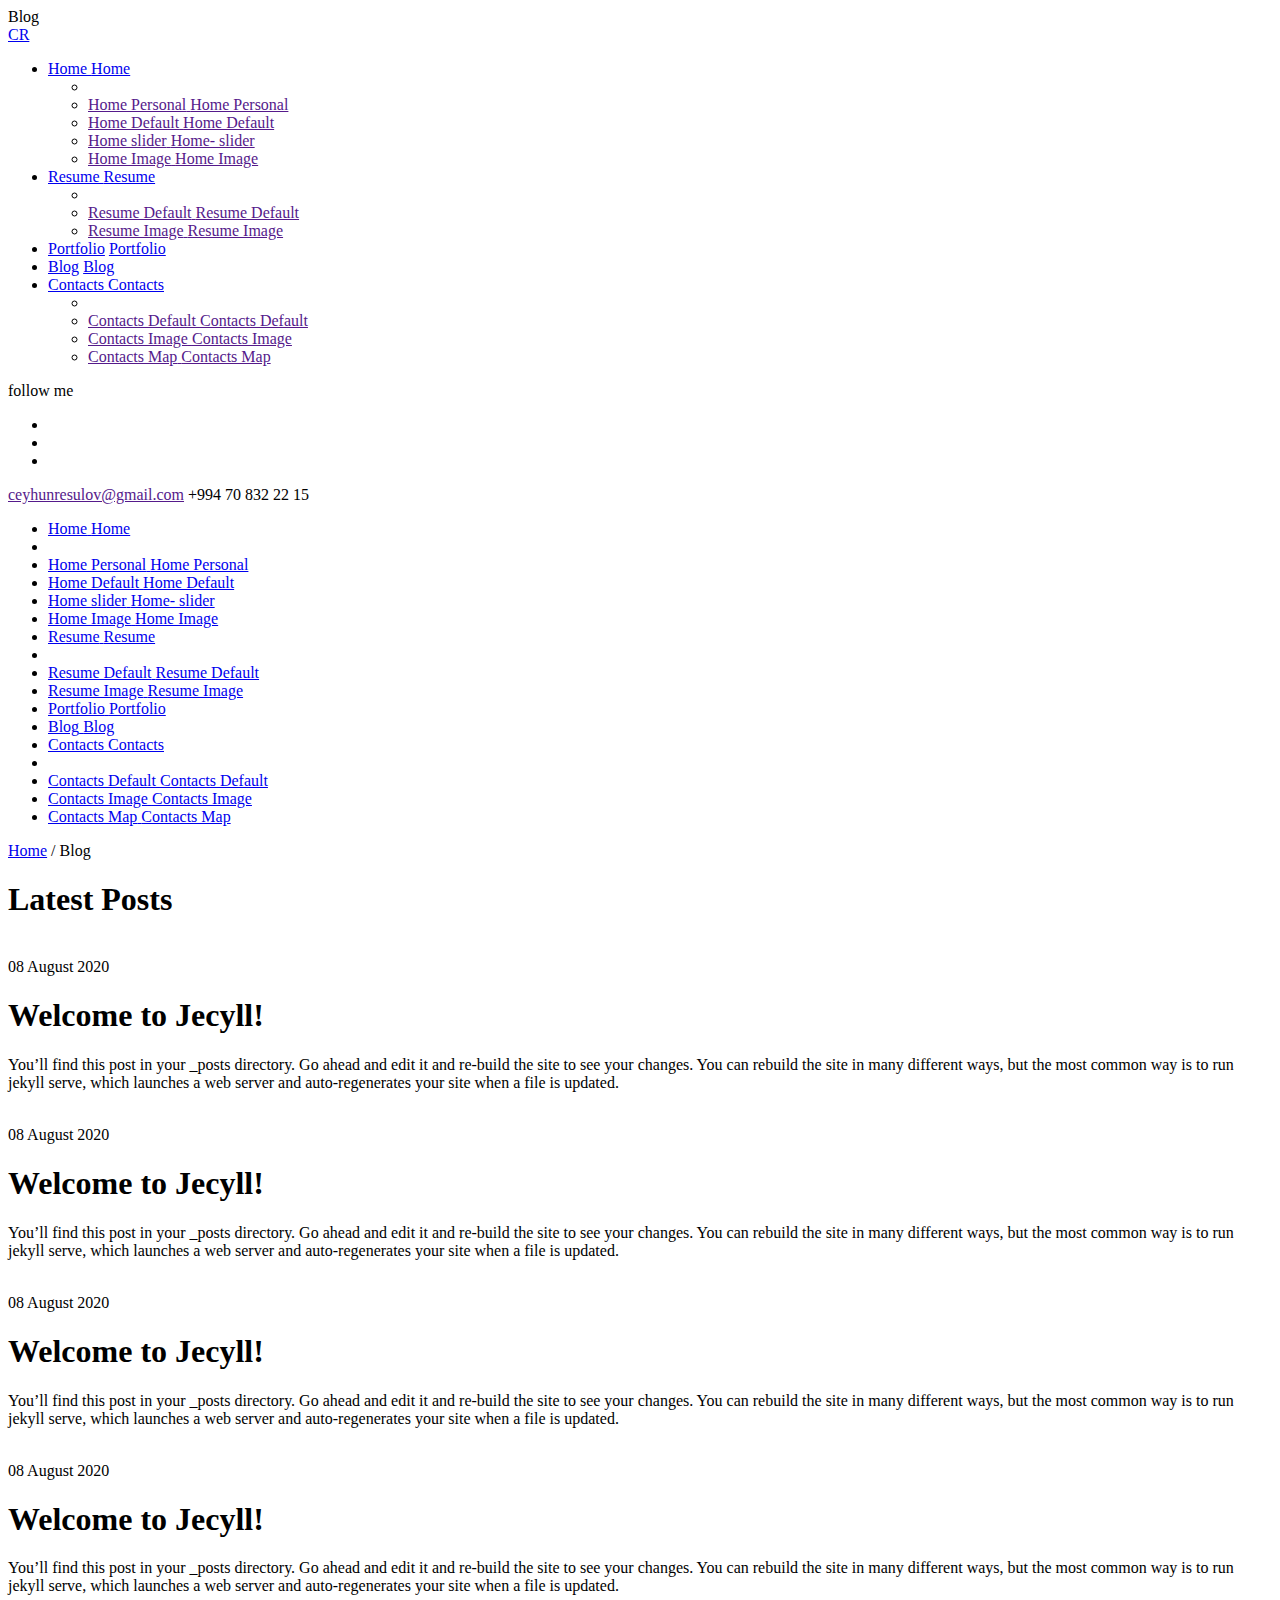
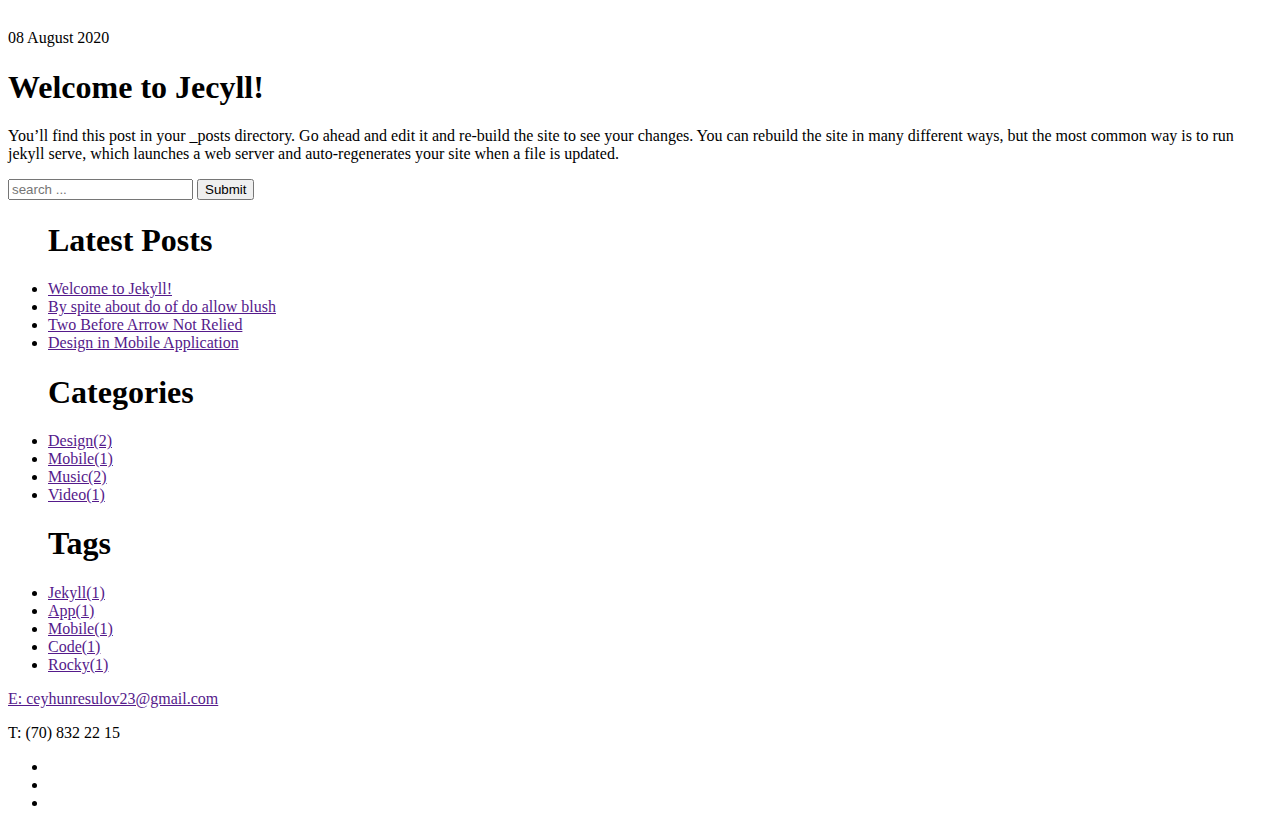
==== blog.html @ c8da1a3b "portfolio" ====
<!DOCTYPE html>
<html lang="en">
  <head>
    <meta charset="UTF-8" />
    <meta http-equiv="X-UA-Compatible" content="IE=edge" />
    <meta name="viewport" content="width=device-width, initial-scale=1.0" />
    <title>blog page</title>
    <link rel="stylesheet" href="css/main.css" />
    <link
      rel="stylesheet"
      href="https://cdnjs.cloudflare.com/ajax/libs/font-awesome/6.1.1/css/all.min.css"
      integrity="sha512-KfkfwYDsLkIlwQp6LFnl8zNdLGxu9YAA1QvwINks4PhcElQSvqcyVLLD9aMhXd13uQjoXtEKNosOWaZqXgel0g=="
      crossorigin="anonymous"
      referrerpolicy="no-referrer"
    />
  </head>
  <body>
    <section class="home">
      <span class="home__cursor"></span>
      <div class="home__container portfolio__container">
        <span class="portfolio__container--name">Blog</span>
        <div class="home__head portfolio__head">
          <a href="home.html" class="home__reset">CR</a>
          <a class="home__bar" onclick="openNavbar()">
            <span class="home__bar--design"></span>
          </a>
          <a class="home__bar--close" onclick="closeNavbar()">
            <i class="fas fa-times"></i>
          </a>
          <ul class="home__menu">
            <li class="home__item">
              <a href="home.html" class="home__item--link"
                >Home <i class="fas fa-angle-down"></i
              ></a>
              <a href="home.html" class="home__item--link home__item--hover"
                >Home <i class="fas fa-angle-down"></i
              ></a>
              <ul class="home__dropdown">
                <li class="home__dropdown--sign"></li>
                <li class="home__dropdown--item border-none">
                  <a href="" class="home__dropdown--link">
                    <span class="home__dropdown--up">Home Personal</span>
                    <span class="home__dropdown--down">Home Personal</span>
                  </a>
                </li>
                <li class="home__dropdown--item">
                  <a href="" class="home__dropdown--link">
                    <span class="home__dropdown--up">Home Default</span>
                    <span class="home__dropdown--down">Home Default</span>
                  </a>
                </li>
                <li class="home__dropdown--item">
                  <a href="" class="home__dropdown--link">
                    <span class="home__dropdown--up">Home slider</span>
                    <span class="home__dropdown--down">Home- slider</span>
                  </a>
                </li>
                <li class="home__dropdown--item">
                  <a href="" class="home__dropdown--link">
                    <span class="home__dropdown--up">Home Image</span>
                    <span class="home__dropdown--down">Home Image</span>
                  </a>
                </li>
              </ul>
            </li>
            <li class="home__item">
              <a href="resume.html" class="home__item--link"
                >Resume <i class="fas fa-angle-down"></i
              ></a>
              <a href="resume.html" class="home__item--link home__item--hover"
                >Resume <i class="fas fa-angle-down"></i
              ></a>
              <ul class="home__dropdown">
                <li class="home__dropdown--sign"></li>
                <li class="home__dropdown--item border-none">
                  <a href="" class="home__dropdown--link">
                    <span class="home__dropdown--up">Resume Default</span>
                    <span class="home__dropdown--down">Resume Default</span>
                  </a>
                </li>
                <li class="home__dropdown--item">
                  <a href="" class="home__dropdown--link">
                    <span class="home__dropdown--up">Resume Image</span>
                    <span class="home__dropdown--down">Resume Image</span>
                  </a>
                </li>
              </ul>
            </li>
            <li class="home__item">
              <a href="portfolio.html" class="home__item--link">Portfolio</a>
              <a
                href="portfolio.html"
                class="home__item--link home__item--hover"
                >Portfolio</a
              >
            </li>
            <li class="home__item">
              <a href="blog.html" class="home__item--link home__item--active"
                >Blog</a
              >
              <a
                href="blog.html"
                class="home__item--link home__item--hover home__item--active"
                >Blog</a
              >
            </li>
            <li class="home__item">
              <a href="contact.html" class="home__item--link"
                >Contacts <i class="fas fa-angle-down"></i
              ></a>
              <a href="contact.html" class="home__item--link home__item--hover"
                >Contacts <i class="fas fa-angle-down"></i
              ></a>
              <ul class="home__dropdown--contacts">
                <li class="home__dropdown--sign home__sign--contacts"></li>
                <li class="home__dropdown--item border-none">
                  <a href="" class="home__dropdown--link">
                    <span class="home__dropdown--up">Contacts Default</span>
                    <span class="home__dropdown--down">Contacts Default</span>
                  </a>
                </li>
                <li class="home__dropdown--item">
                  <a href="" class="home__dropdown--link">
                    <span class="home__dropdown--up">Contacts Image</span>
                    <span class="home__dropdown--down">Contacts Image</span>
                  </a>
                </li>
                <li class="home__dropdown--item">
                  <a href="" class="home__dropdown--link">
                    <span class="home__dropdown--up">Contacts Map</span>
                    <span class="home__dropdown--down">Contacts Map</span>
                  </a>
                </li>
              </ul>
            </li>
          </ul>
        </div>
        <div class="home__sosial portfolio__sosial">
          <span class="home__sosial--follow">follow me</span>
          <span class="home__sosial--line"></span>
          <ul class="home__sosial--icons">
            <li class="home__sosial--icon">
              <a href="" class="home__sosial--link"
                ><i class="fab fa-linkedin"></i
              ></a>
            </li>
            <li class="home__sosial--icon">
              <a href="" class="home__sosial--link"
                ><i class="fab fa-facebook"></i
              ></a>
            </li>
            <li class="home__sosial--icon">
              <a href="" class="home__sosial--link"
                ><i class="fab fa-instagram"></i
              ></a>
            </li>
          </ul>
        </div>
        <div class="home__footer resume__footer">
          <div class="home__contact">
            <a href="" class="home__contact--email">ceyhunresulov@gmail.com</a>
            <span class="home__contact--number">+994 70 832 22 15</span>
          </div>
        </div>
        <!-- home navbar -->
        <ul class="home__dropdown home__navpage">
          <li class="home__dropdown--item bcg-none border-none">
            <a href="home.html" class="home__dropdown--link home__item--active">
              <span class="home__dropdown--up size-17"
                >Home<i class="fas fa-angle-down"></i
              ></span>
              <span class="home__dropdown--down size-17"
                >Home<i class="fas fa-angle-down"></i
              ></span>
            </a>
          </li>
          <li class="home__dropdown--sign"></li>
          <li class="home__dropdown--item border-none">
            <a href="home.html" class="home__dropdown--link home__item--active">
              <span class="home__dropdown--up">Home Personal</span>
              <span class="home__dropdown--down">Home Personal</span>
            </a>
          </li>
          <li class="home__dropdown--item">
            <a href="home.html" class="home__dropdown--link">
              <span class="home__dropdown--up">Home Default</span>
              <span class="home__dropdown--down">Home Default</span>
            </a>
          </li>
          <li class="home__dropdown--item">
            <a href="home.html" class="home__dropdown--link">
              <span class="home__dropdown--up">Home slider</span>
              <span class="home__dropdown--down">Home- slider</span>
            </a>
          </li>
          <li class="home__dropdown--item">
            <a href="home.html" class="home__dropdown--link">
              <span class="home__dropdown--up">Home Image</span>
              <span class="home__dropdown--down">Home Image</span>
            </a>
          </li>
          <!-- resume -->
          <li class="home__dropdown--item bcg-none border-none">
            <a href="resume.html" class="home__dropdown--link">
              <span class="home__dropdown--up size-17"
                >Resume<i class="fas fa-angle-down"></i
              ></span>
              <span class="home__dropdown--down size-17"
                >Resume<i class="fas fa-angle-down"></i
              ></span>
            </a>
          </li>
          <li class="home__dropdown--sign"></li>
          <li class="home__dropdown--item border-none">
            <a href="resume.html" class="home__dropdown--link">
              <span class="home__dropdown--up">Resume Default</span>
              <span class="home__dropdown--down">Resume Default</span>
            </a>
          </li>
          <li class="home__dropdown--item">
            <a href="resume.html" class="home__dropdown--link">
              <span class="home__dropdown--up">Resume Image</span>
              <span class="home__dropdown--down">Resume Image</span>
            </a>
          </li>
          <!-- portfolio -->
          <li class="home__dropdown--item bcg-none border-none">
            <a href="portfolio.html" class="home__dropdown--link">
              <span class="home__dropdown--up size-17">Portfolio</span>
              <span class="home__dropdown--down size-17">Portfolio</span>
            </a>
          </li>
          <!-- blog -->
          <li class="home__dropdown--item bcg-none border-none">
            <a href="blog.html" class="home__dropdown--link">
              <span class="home__dropdown--up size-17">Blog</span>
              <span class="home__dropdown--down size-17">Blog</span>
            </a>
          </li>
          <!-- contacts -->
          <li class="home__dropdown--item bcg-none border-none">
            <a href="contact.html" class="home__dropdown--link">
              <span class="home__dropdown--up size-17"
                >Contacts<i class="fas fa-angle-down"></i
              ></span>
              <span class="home__dropdown--down size-17"
                >Contacts<i class="fas fa-angle-down"></i
              ></span>
            </a>
          </li>
          <li class="home__dropdown--sign"></li>
          <li class="home__dropdown--item border-none">
            <a href="contact.html" class="home__dropdown--link">
              <span class="home__dropdown--up">Contacts Default</span>
              <span class="home__dropdown--down">Contacts Default</span>
            </a>
          </li>
          <li class="home__dropdown--item">
            <a href="contact.html" class="home__dropdown--link">
              <span class="home__dropdown--up">Contacts Image</span>
              <span class="home__dropdown--down">Contacts Image</span>
            </a>
          </li>
          <li class="home__dropdown--item">
            <a href="contact.html" class="home__dropdown--link">
              <span class="home__dropdown--up">Contacts Map</span>
              <span class="home__dropdown--down">Contacts Map</span>
            </a>
          </li>
        </ul>

        <!-- blog -->
        <div class="blog all__page">
          <div class="blog__nav">
            <a href="home.html" class="blog__back">Home</a>
            <span class="blog__active">/ Blog</span>
          </div>
          <div class="blog__box col-4 center__box"></div>
          <!-- blog conetent -->
          <div class="col-12 bcg-none blog__parent">
            <div class="blog__parent--left">
              <h1 class="blog__latest--post">Latest Posts</h1>
              <div class="blog__parent--box">
                <div class="blog__parent--img">
                  <img src="img/blog_1.jpg" alt="" class="blog__img" />
                </div>
                <div class="blog__parent--info">
                  <span class="blog__parent--date">08 August 2020</span>
                  <h1 class="blog__parent--title">Welcome to Jecyll!</h1>
                  <p class="blog__parent--desc">
                    You’ll find this post in your _posts directory. Go ahead and
                    edit it and re-build the site to see your changes. You can
                    rebuild the site in many different ways, but the most common
                    way is to run jekyll serve, which launches a web server and
                    auto-regenerates your site when a file is updated.
                  </p>
                </div>
              </div>
              <div class="blog__parent--box">
                <div class="blog__parent--img">
                  <img src="img/blog_2.jpg" alt="" class="blog__img" />
                </div>
                <div class="blog__parent--info">
                  <span class="blog__parent--date">08 August 2020</span>
                  <h1 class="blog__parent--title">Welcome to Jecyll!</h1>
                  <p class="blog__parent--desc">
                    You’ll find this post in your _posts directory. Go ahead and
                    edit it and re-build the site to see your changes. You can
                    rebuild the site in many different ways, but the most common
                    way is to run jekyll serve, which launches a web server and
                    auto-regenerates your site when a file is updated.
                  </p>
                </div>
              </div>
              <div class="blog__parent--box">
                <div class="blog__parent--img">
                  <img src="img/blog_3.jpg" alt="" class="blog__img" />
                </div>
                <div class="blog__parent--info">
                  <span class="blog__parent--date">08 August 2020</span>
                  <h1 class="blog__parent--title">Welcome to Jecyll!</h1>
                  <p class="blog__parent--desc">
                    You’ll find this post in your _posts directory. Go ahead and
                    edit it and re-build the site to see your changes. You can
                    rebuild the site in many different ways, but the most common
                    way is to run jekyll serve, which launches a web server and
                    auto-regenerates your site when a file is updated.
                  </p>
                </div>
              </div>
              <div class="blog__parent--box">
                <div class="blog__parent--img">
                  <img src="img/blog_4.jpg" alt="" class="blog__img" />
                </div>
                <div class="blog__parent--info">
                  <span class="blog__parent--date">08 August 2020</span>
                  <h1 class="blog__parent--title">Welcome to Jecyll!</h1>
                  <p class="blog__parent--desc">
                    You’ll find this post in your _posts directory. Go ahead and
                    edit it and re-build the site to see your changes. You can
                    rebuild the site in many different ways, but the most common
                    way is to run jekyll serve, which launches a web server and
                    auto-regenerates your site when a file is updated.
                  </p>
                </div>
              </div>
              <div class="blog__parent--box">
                <div class="blog__parent--img">
                  <img src="img/blog_5.jpg" alt="" class="blog__img" />
                </div>
                <div class="blog__parent--info">
                  <span class="blog__parent--date">08 August 2020</span>
                  <h1 class="blog__parent--title">Welcome to Jecyll!</h1>
                  <p class="blog__parent--desc">
                    You’ll find this post in your _posts directory. Go ahead and
                    edit it and re-build the site to see your changes. You can
                    rebuild the site in many different ways, but the most common
                    way is to run jekyll serve, which launches a web server and
                    auto-regenerates your site when a file is updated.
                  </p>
                </div>
              </div>
            </div>
            <div class="blog__parent--right">
              <div class="blog__search">
                <form class="blog__search--form">
                  <input
                    type="search"
                    placeholder="search ..."
                    class="blog__search--input"
                  />
                  <a href="" class="blog__search--sign"
                    ><i class="fas fa-search"
                      ><input type="submit" class="blog__search--submit" /></i
                  ></a>
                </form>
                <ul class="blog__search--item">
                  <h1 class="blog__search--title">Latest Posts</h1>
                  <span class="blog__search--liner"></span>
                  <li class="blog__search--icon">
                    <a href="" class="blog__search--link">Welcome to Jekyll!</a>
                  </li>
                  <li class="blog__search--icon">
                    <a href="" class="blog__search--link"
                      >By spite about do of do allow blush</a
                    >
                  </li>
                  <li class="blog__search--icon">
                    <a href="" class="blog__search--link"
                      >Two Before Arrow Not Relied</a
                    >
                  </li>
                  <li class="blog__search--icon">
                    <a href="" class="blog__search--link"
                      >Design in Mobile Application</a
                    >
                  </li>
                </ul>
                <ul class="blog__search--item">
                  <h1 class="blog__search--title">Categories</h1>
                  <span class="blog__search--liner"></span>
                  <li class="blog__search--icon">
                    <a href="" class="blog__search--link">Design(2)</a>
                  </li>
                  <li class="blog__search--icon">
                    <a href="" class="blog__search--link">Mobile(1)</a>
                  </li>
                  <li class="blog__search--icon">
                    <a href="" class="blog__search--link">Music(2)</a>
                  </li>
                  <li class="blog__search--icon">
                    <a href="" class="blog__search--link">Video(1)</a>
                  </li>
                </ul>
                <ul class="blog__search--item">
                  <h1 class="blog__search--title">Tags</h1>
                  <span class="blog__search--liner"></span>
                  <li class="blog__search--icon">
                    <a href="" class="blog__search--link">Jekyll(1)</a>
                  </li>
                  <li class="blog__search--icon">
                    <a href="" class="blog__search--link">App(1)</a>
                  </li>
                  <li class="blog__search--icon">
                    <a href="" class="blog__search--link">Mobile(1)</a>
                  </li>
                  <li class="blog__search--icon">
                    <a href="" class="blog__search--link">Code(1)</a>
                  </li>
                  <li class="blog__search--icon">
                    <a href="" class="blog__search--link">Rocky(1)</a>
                  </li>
                </ul>
              </div>
            </div>
            <!-- portfolio sosial -->
            <div class="portfolio__contact--mobile">
              <a href="" class="portfolio__email--mobile">
                E: ceyhunresulov23@gmail.com
              </a>
              <p class="portfolio__phone--mobile">T: (70) 832 22 15</p>
              <ul class="portfolio__sosial--mobile">
                <li class="portfolio__sosial--icon">
                  <a href="" class="portfolio__sosial--link"
                    ><i class="fab fa-linkedin"></i
                  ></a>
                </li>
                <li class="portfolio__sosial--icon">
                  <a href="" class="portfolio__sosial--link"
                    ><i class="fab fa-facebook"></i
                  ></a>
                </li>
                <li class="portfolio__sosial--icon">
                  <a href="" class="portfolio__sosial--link"
                    ><i class="fab fa-instagram"></i
                  ></a>
                </li>
              </ul>
            </div>
          </div>
        </div>
      </div>
    </section>
    <script src="app.js"></script>
    <script src="blog.js"></script>
  </body>
</html>
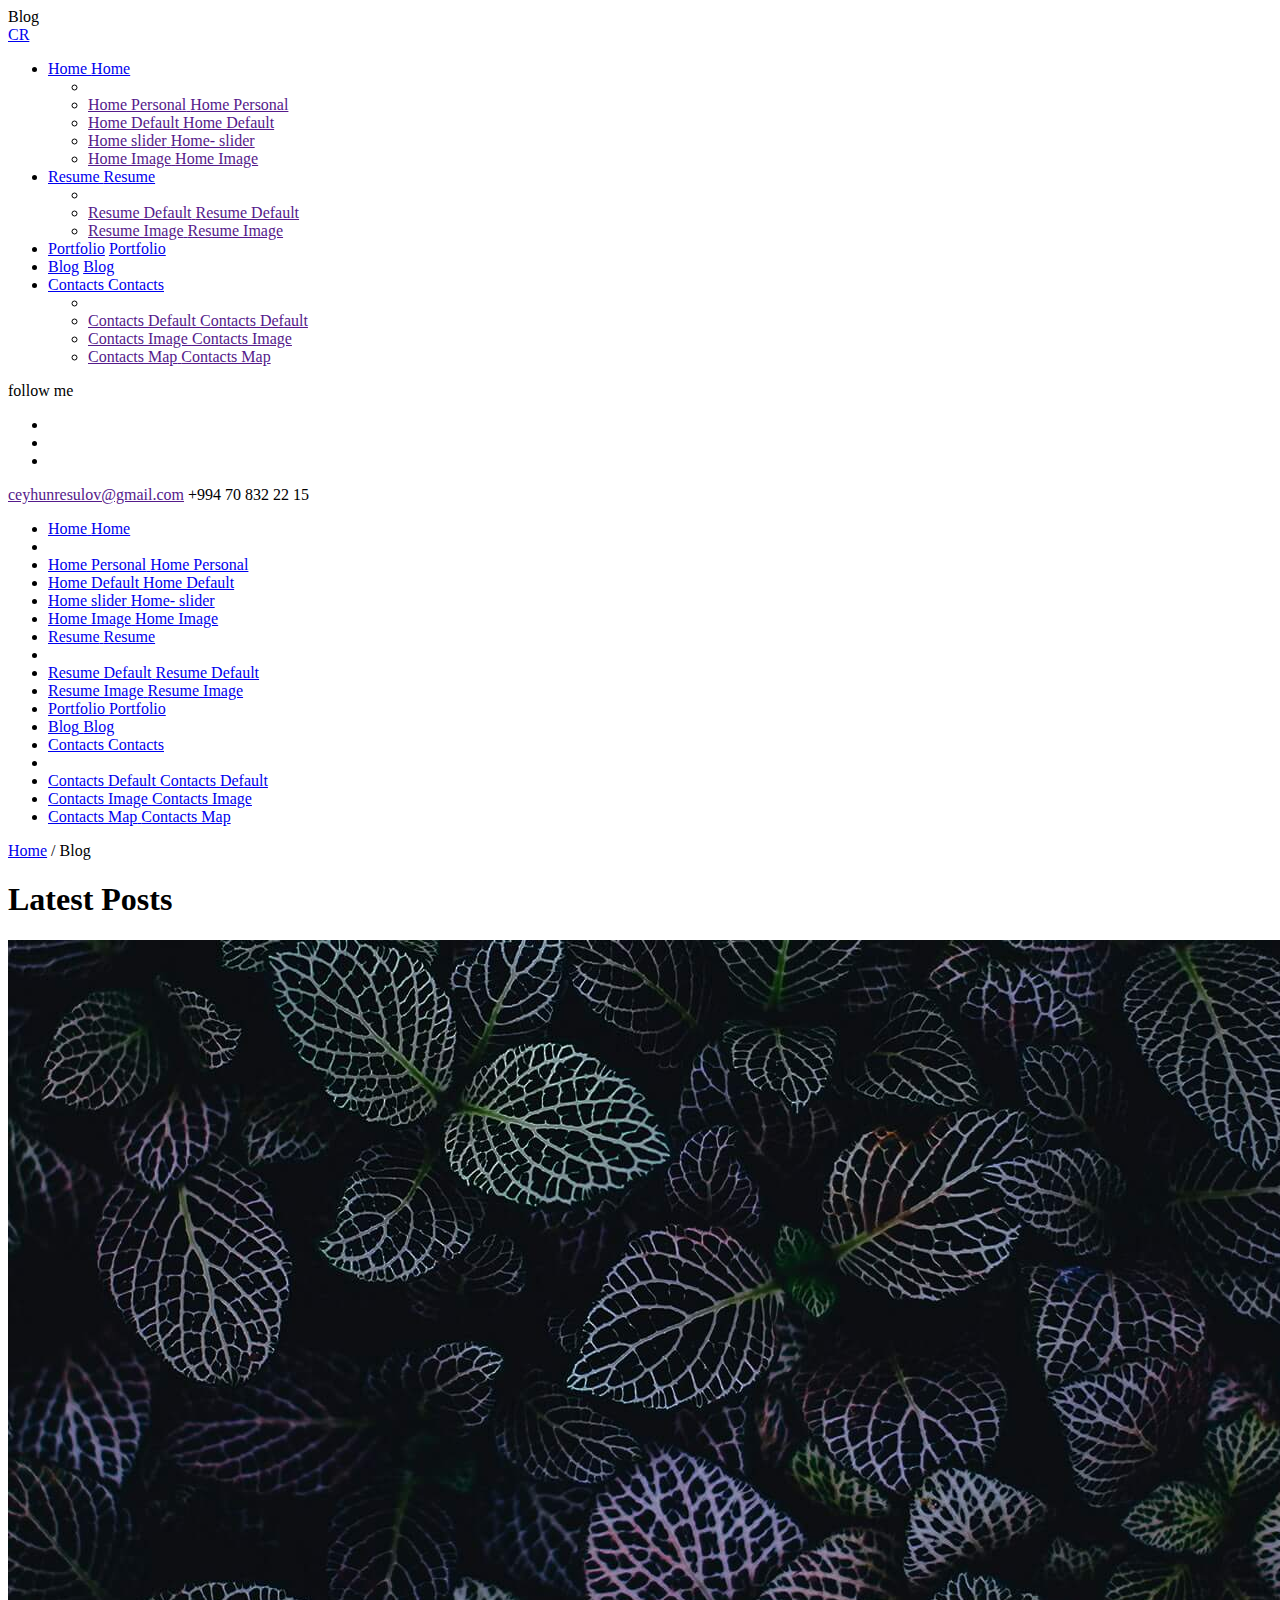
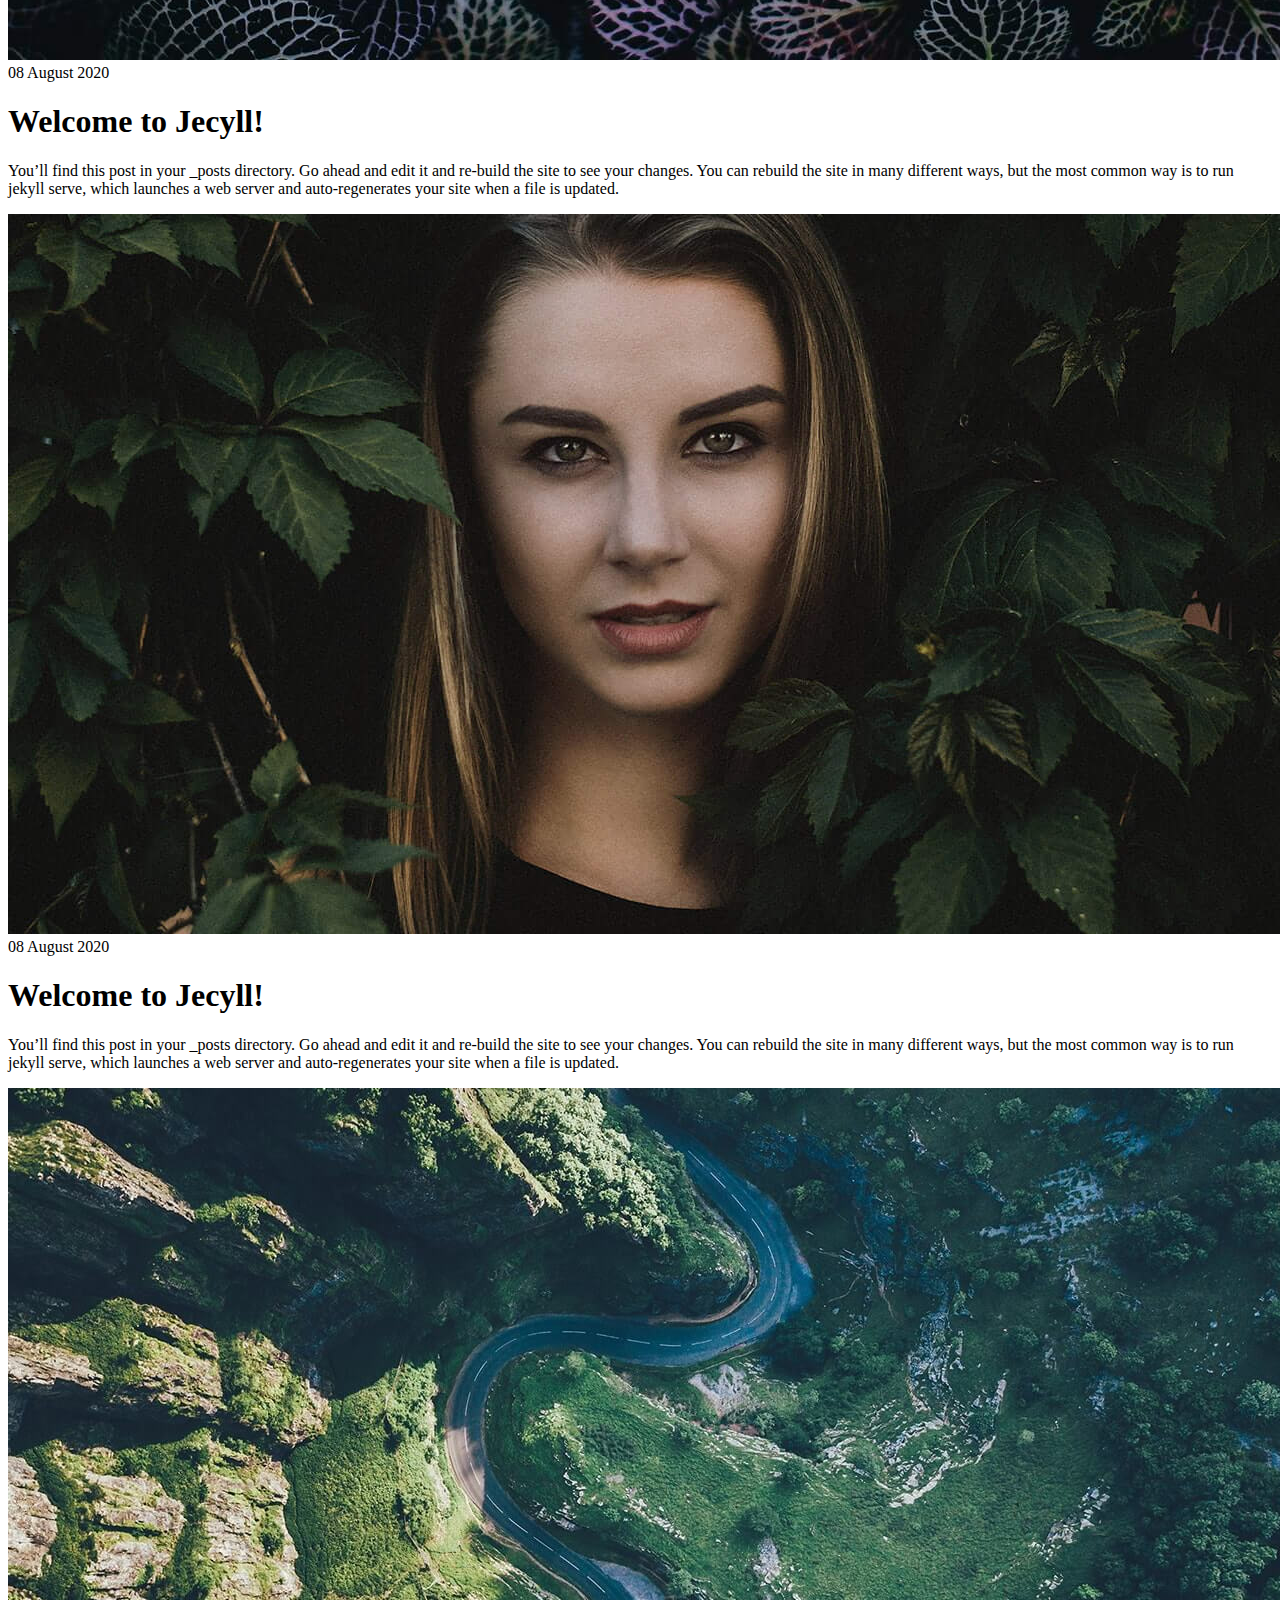
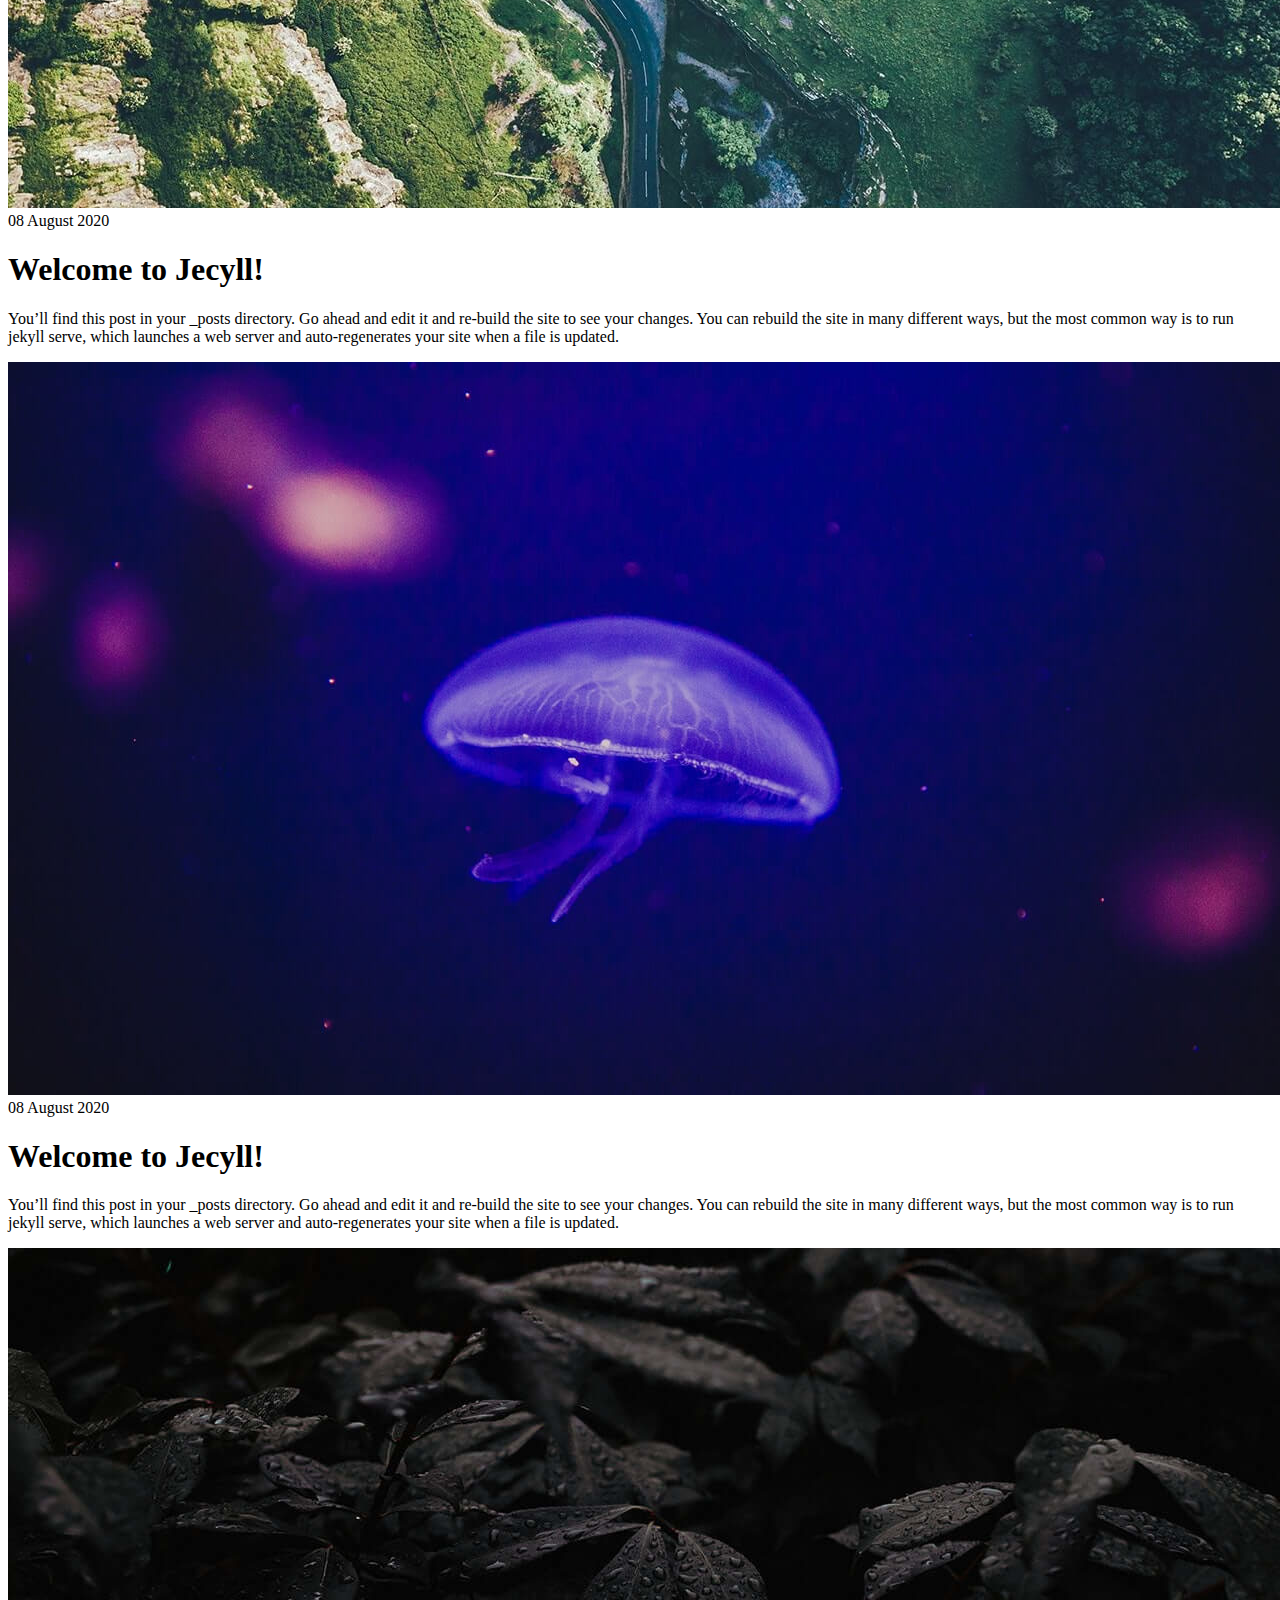
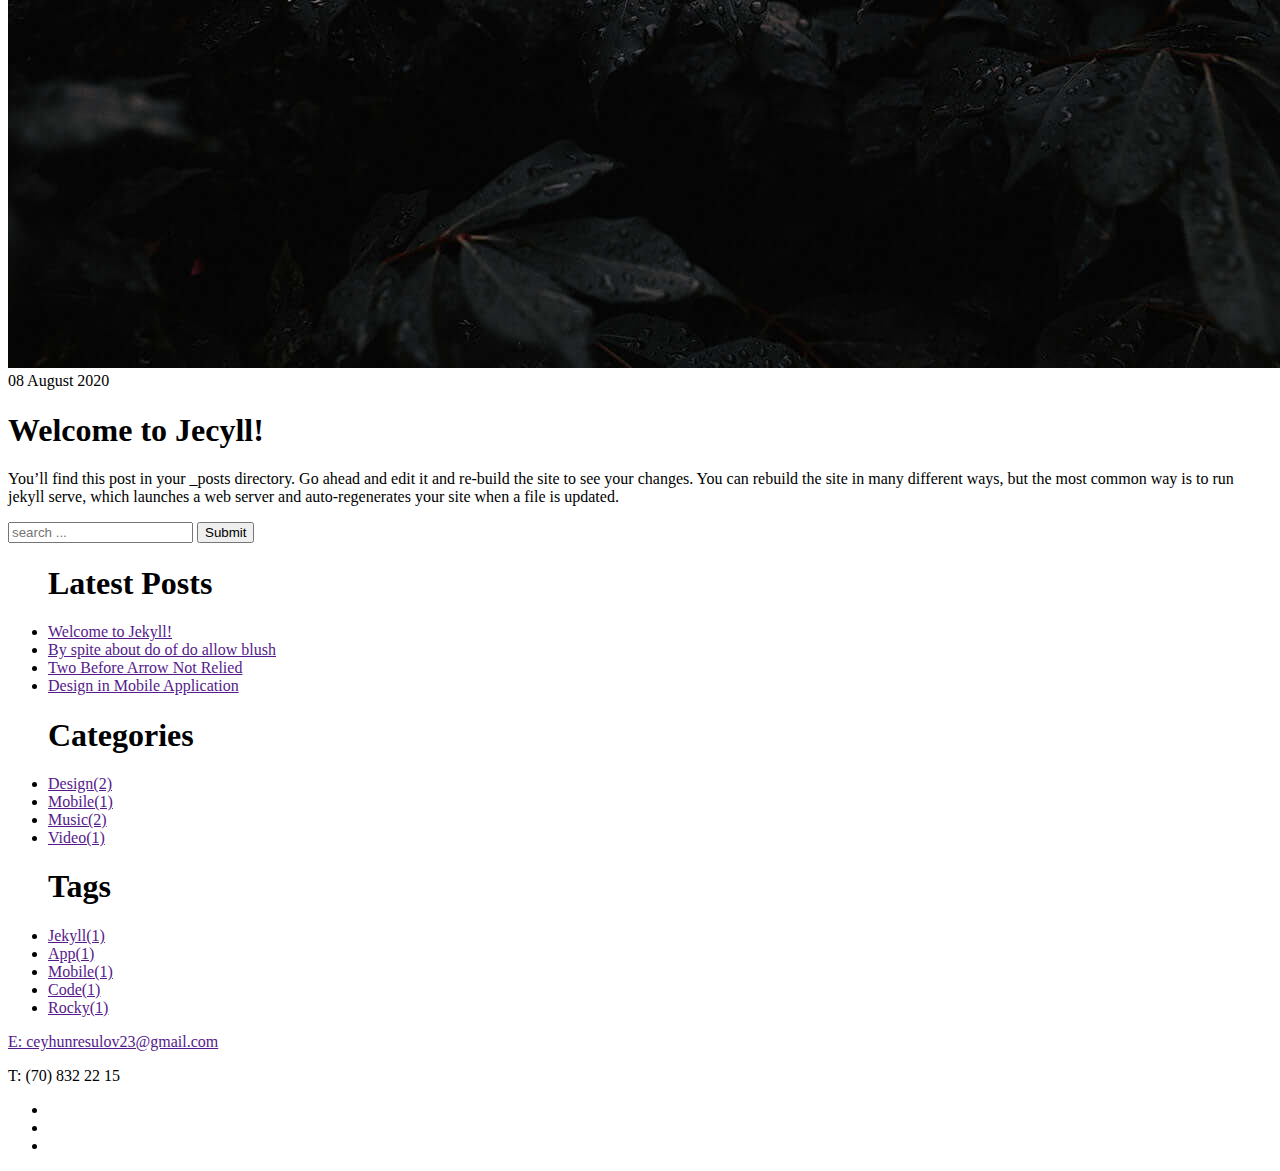
==== commit d71f8ed7: "son deyiklikler" ====
--- a/blog.html
+++ b/blog.html
@@ -20,7 +20,7 @@
       <div class="home__container portfolio__container">
         <span class="portfolio__container--name">Blog</span>
         <div class="home__head portfolio__head">
-          <a href="home.html" class="home__reset">CR</a>
+          <a href="index.html" class="home__reset">CR</a>
           <a class="home__bar" onclick="openNavbar()">
             <span class="home__bar--design"></span>
           </a>
@@ -29,10 +29,10 @@
           </a>
           <ul class="home__menu">
             <li class="home__item">
-              <a href="home.html" class="home__item--link"
+              <a href="index.html" class="home__item--link"
                 >Home <i class="fas fa-angle-down"></i
               ></a>
-              <a href="home.html" class="home__item--link home__item--hover"
+              <a href="index.html" class="home__item--link home__item--hover"
                 >Home <i class="fas fa-angle-down"></i
               ></a>
               <ul class="home__dropdown">
@@ -165,7 +165,10 @@
         <!-- home navbar -->
         <ul class="home__dropdown home__navpage">
           <li class="home__dropdown--item bcg-none border-none">
-            <a href="home.html" class="home__dropdown--link home__item--active">
+            <a
+              href="index.html"
+              class="home__dropdown--link home__item--active"
+            >
               <span class="home__dropdown--up size-17"
                 >Home<i class="fas fa-angle-down"></i
               ></span>
@@ -176,25 +179,28 @@
           </li>
           <li class="home__dropdown--sign"></li>
           <li class="home__dropdown--item border-none">
-            <a href="home.html" class="home__dropdown--link home__item--active">
+            <a
+              href="index.html"
+              class="home__dropdown--link home__item--active"
+            >
               <span class="home__dropdown--up">Home Personal</span>
               <span class="home__dropdown--down">Home Personal</span>
             </a>
           </li>
           <li class="home__dropdown--item">
-            <a href="home.html" class="home__dropdown--link">
+            <a href="index.html" class="home__dropdown--link">
               <span class="home__dropdown--up">Home Default</span>
               <span class="home__dropdown--down">Home Default</span>
             </a>
           </li>
           <li class="home__dropdown--item">
-            <a href="home.html" class="home__dropdown--link">
+            <a href="index.html" class="home__dropdown--link">
               <span class="home__dropdown--up">Home slider</span>
               <span class="home__dropdown--down">Home- slider</span>
             </a>
           </li>
           <li class="home__dropdown--item">
-            <a href="home.html" class="home__dropdown--link">
+            <a href="index.html" class="home__dropdown--link">
               <span class="home__dropdown--up">Home Image</span>
               <span class="home__dropdown--down">Home Image</span>
             </a>
@@ -272,7 +278,7 @@
         <!-- blog -->
         <div class="blog all__page">
           <div class="blog__nav">
-            <a href="home.html" class="blog__back">Home</a>
+            <a href="index.html" class="blog__back">Home</a>
             <span class="blog__active">/ Blog</span>
           </div>
           <div class="blog__box col-4 center__box"></div>
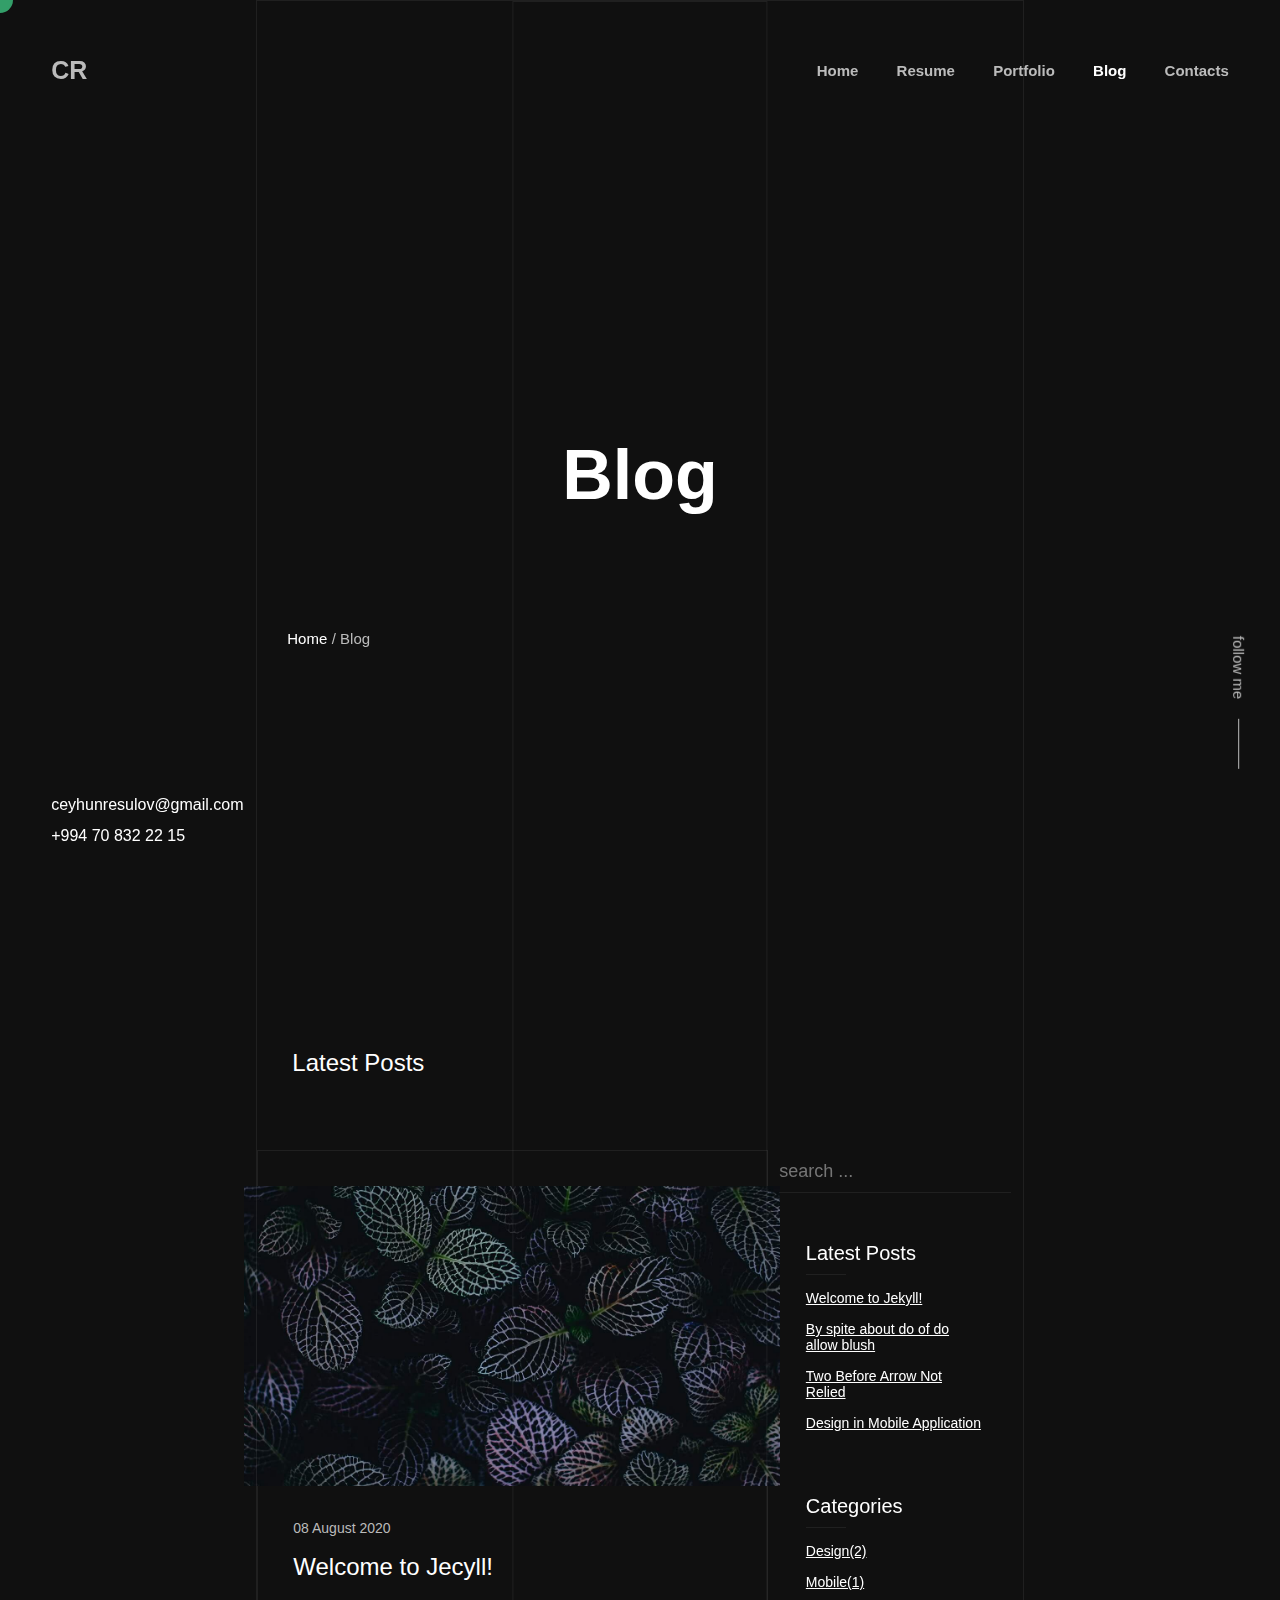
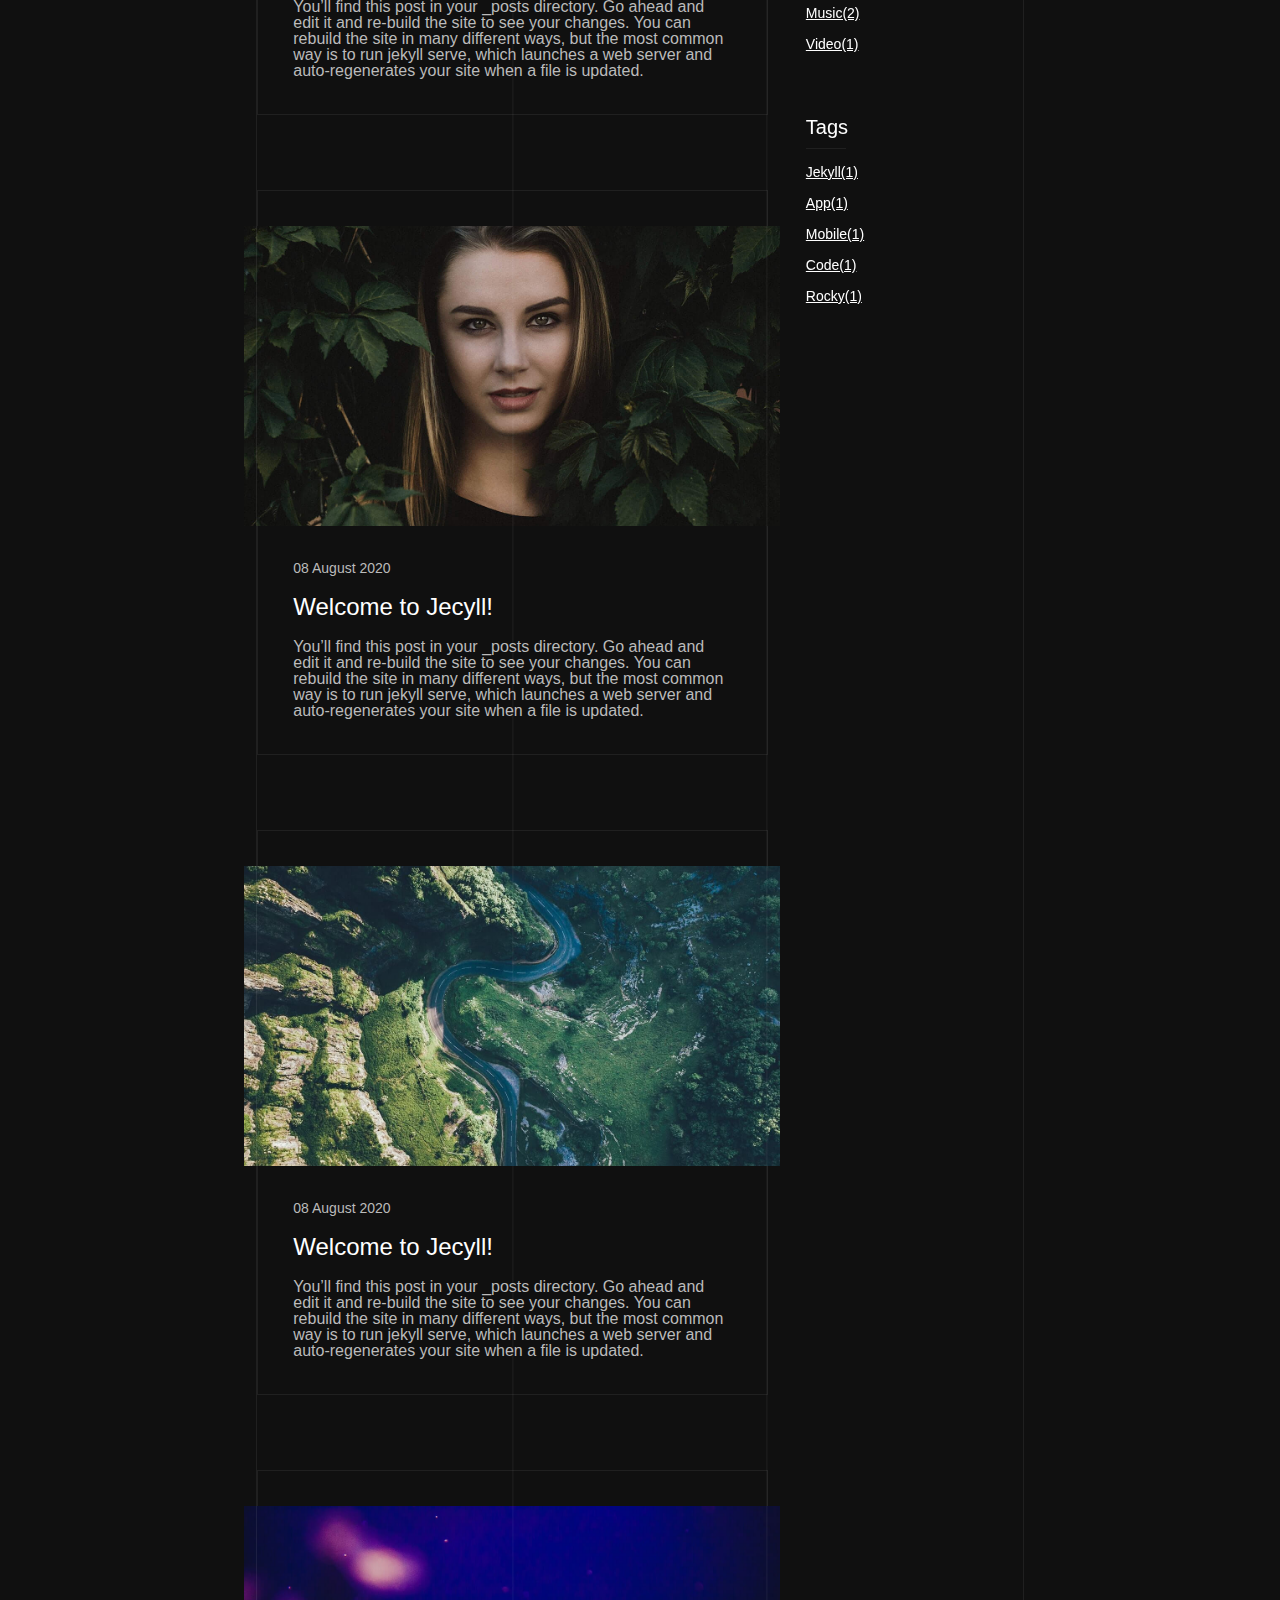
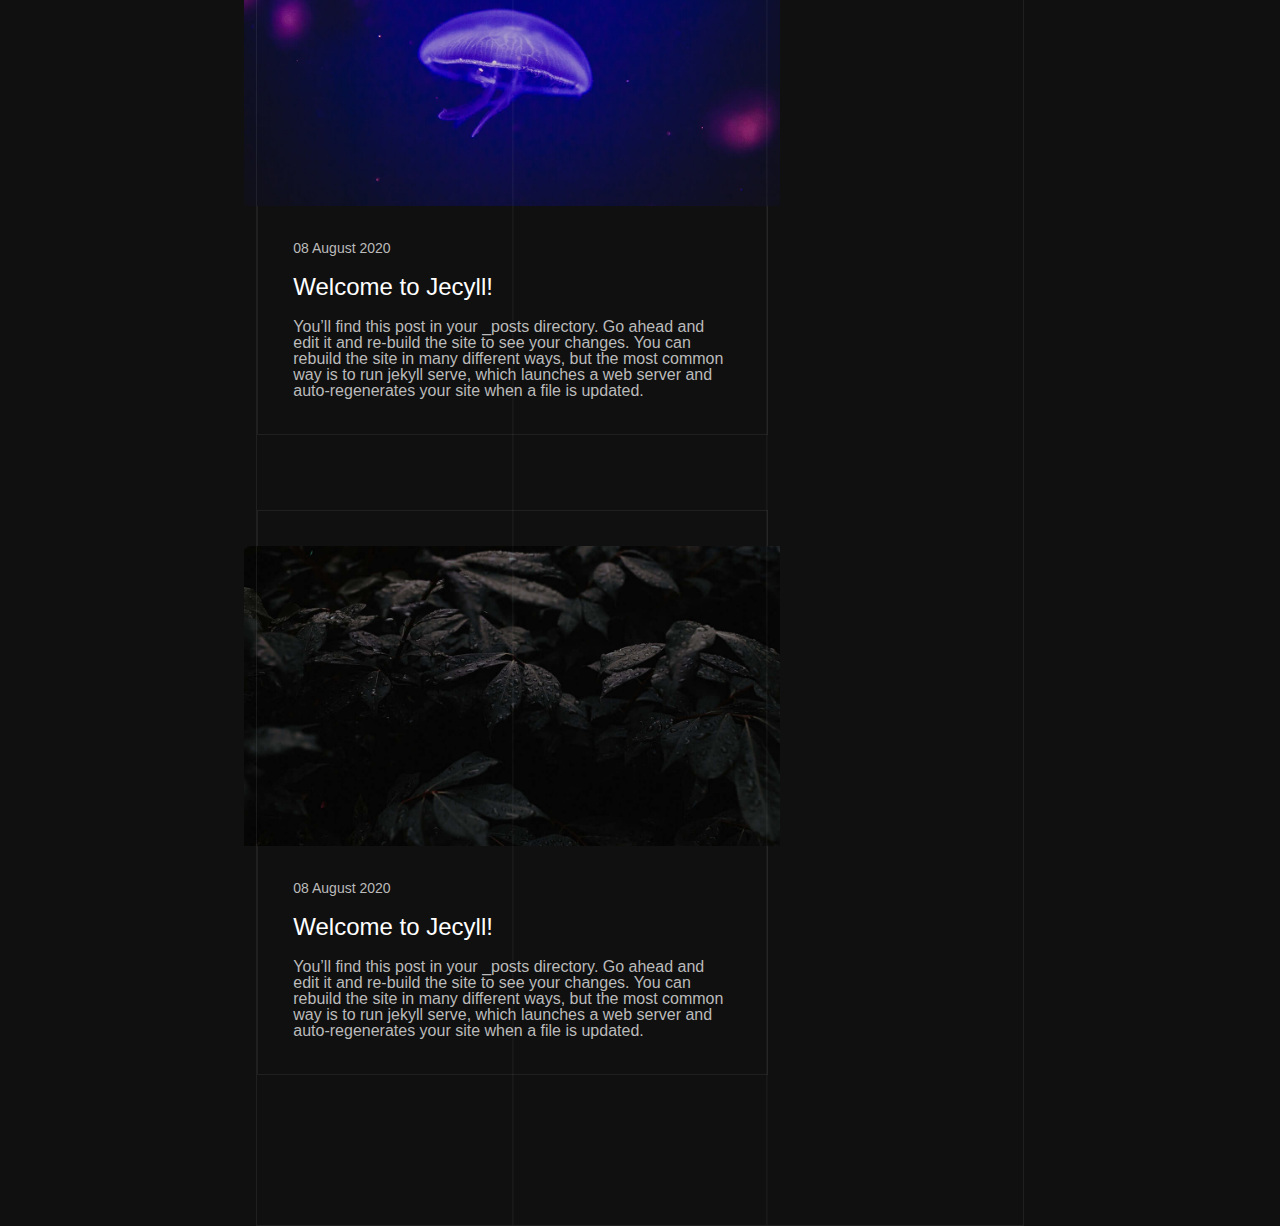
==== commit d8dbfbd5: "portfolio saytinda deyisiklikler" ====
--- a/blog.html
+++ b/blog.html
@@ -20,7 +20,7 @@
       <div class="home__container portfolio__container">
         <span class="portfolio__container--name">Blog</span>
         <div class="home__head portfolio__head">
-          <a href="index.html" class="home__reset">CR</a>
+          <a href="home.html" class="home__reset">CR</a>
           <a class="home__bar" onclick="openNavbar()">
             <span class="home__bar--design"></span>
           </a>
@@ -29,10 +29,10 @@
           </a>
           <ul class="home__menu">
             <li class="home__item">
-              <a href="index.html" class="home__item--link"
+              <a href="home.html" class="home__item--link"
                 >Home <i class="fas fa-angle-down"></i
               ></a>
-              <a href="index.html" class="home__item--link home__item--hover"
+              <a href="home.html" class="home__item--link home__item--hover"
                 >Home <i class="fas fa-angle-down"></i
               ></a>
               <ul class="home__dropdown">
@@ -165,10 +165,7 @@
         <!-- home navbar -->
         <ul class="home__dropdown home__navpage">
           <li class="home__dropdown--item bcg-none border-none">
-            <a
-              href="index.html"
-              class="home__dropdown--link home__item--active"
-            >
+            <a href="home.html" class="home__dropdown--link home__item--active">
               <span class="home__dropdown--up size-17"
                 >Home<i class="fas fa-angle-down"></i
               ></span>
@@ -179,28 +176,25 @@
           </li>
           <li class="home__dropdown--sign"></li>
           <li class="home__dropdown--item border-none">
-            <a
-              href="index.html"
-              class="home__dropdown--link home__item--active"
-            >
+            <a href="home.html" class="home__dropdown--link home__item--active">
               <span class="home__dropdown--up">Home Personal</span>
               <span class="home__dropdown--down">Home Personal</span>
             </a>
           </li>
           <li class="home__dropdown--item">
-            <a href="index.html" class="home__dropdown--link">
+            <a href="home.html" class="home__dropdown--link">
               <span class="home__dropdown--up">Home Default</span>
               <span class="home__dropdown--down">Home Default</span>
             </a>
           </li>
           <li class="home__dropdown--item">
-            <a href="index.html" class="home__dropdown--link">
+            <a href="home.html" class="home__dropdown--link">
               <span class="home__dropdown--up">Home slider</span>
               <span class="home__dropdown--down">Home- slider</span>
             </a>
           </li>
           <li class="home__dropdown--item">
-            <a href="index.html" class="home__dropdown--link">
+            <a href="home.html" class="home__dropdown--link">
               <span class="home__dropdown--up">Home Image</span>
               <span class="home__dropdown--down">Home Image</span>
             </a>
@@ -278,7 +272,7 @@
         <!-- blog -->
         <div class="blog all__page">
           <div class="blog__nav">
-            <a href="index.html" class="blog__back">Home</a>
+            <a href="home.html" class="blog__back">Home</a>
             <span class="blog__active">/ Blog</span>
           </div>
           <div class="blog__box col-4 center__box"></div>
--- a/css/main.css
+++ b/css/main.css
@@ -0,0 +1,4218 @@
+html, body, div, span, applet, object, iframe,
+h1, h2, h3, h4, h5, h6, p, blockquote, pre,
+a, abbr, acronym, address, big, cite, code,
+del, dfn, em, img, ins, kbd, q, s, samp,
+small, strike, strong, sub, sup, tt, var,
+b, u, i, center,
+dl, dt, dd, ol, ul, li,
+fieldset, form, label, legend,
+table, caption, tbody, tfoot, thead, tr, th, td,
+article, aside, canvas, details, embed,
+figure, figcaption, footer, header, hgroup,
+menu, nav, output, ruby, section, summary,
+time, mark, audio, video {
+  margin: 0;
+  padding: 0;
+  border: 0;
+  font-size: 100%;
+  font: inherit;
+  vertical-align: baseline;
+  text-decoration: none;
+}
+
+/* HTML5 display-role reset for older browsers */
+article, aside, details, figcaption, figure,
+footer, header, hgroup, menu, nav, section {
+  display: block;
+}
+
+body {
+  line-height: 1;
+  font-family: sans-serif;
+}
+
+ol, ul {
+  list-style: none;
+}
+
+blockquote, q {
+  quotes: none;
+}
+
+blockquote:before, blockquote:after,
+q:before, q:after {
+  content: '';
+  content: none;
+}
+
+table {
+  border-collapse: collapse;
+  border-spacing: 0;
+}
+
+.button {
+  position: relative;
+  -webkit-transition: all ease 2s;
+  transition: all ease 2s;
+  z-index: 1;
+  overflow: hidden;
+}
+
+.button__hover {
+  width: 1px;
+  height: 1px;
+  background-color: #4bffa5;
+  position: absolute;
+  top: 0px;
+  left: 0px;
+  border-radius: 50%;
+  -webkit-transition: all ease .1s;
+  transition: all ease .1s;
+  z-index: -1;
+}
+
+.button:hover {
+  color: black;
+}
+
+.flex, .home__head, .home__bar, .home__menu, .home__menu__item, .home__dropdown--item, .home__dropdown--link, .home__sosial, .home__footer, .home__navpage .home__dropdown--item, .home__navpage .home__dropdown--link, .home__item, .resume, .resume__my--profil, .resume__my--box, .resume__my--info, .portfolio, .blog, .contacts {
+  display: -webkit-box;
+  display: -ms-flexbox;
+  display: flex;
+}
+
+.justify-content-between, .home__head, .home__menu, .home__dropdown--item, .home__dropdown--link, .resume__my--profil, .resume__my--box {
+  -webkit-box-pack: justify;
+      -ms-flex-pack: justify;
+          justify-content: space-between;
+}
+
+.justify-content-center, .home__navpage .home__dropdown--item, .home__navpage .home__dropdown--link {
+  -webkit-box-pack: center;
+      -ms-flex-pack: center;
+          justify-content: center;
+}
+
+.align-items-center, .home__head, .home__bar, .home__menu__item, .home__dropdown--item, .home__dropdown--link, .home__sosial, .home__footer, .home__item {
+  -webkit-box-align: center;
+      -ms-flex-align: center;
+          align-items: center;
+}
+
+.flex-direction-column, .resume__my--box {
+  -webkit-box-orient: vertical;
+  -webkit-box-direction: normal;
+      -ms-flex-direction: column;
+          flex-direction: column;
+}
+
+.justify-content-around {
+  -ms-flex-pack: distribute;
+      justify-content: space-around;
+}
+
+.border-none {
+  border: none !important;
+}
+
+.bcg-none {
+  background: none !important;
+}
+
+.size-1 {
+  font-size: 1px;
+}
+
+.size-2 {
+  font-size: 2px;
+}
+
+.size-3 {
+  font-size: 3px;
+}
+
+.size-4 {
+  font-size: 4px;
+}
+
+.size-5 {
+  font-size: 5px;
+}
+
+.size-6 {
+  font-size: 6px;
+}
+
+.size-7 {
+  font-size: 7px;
+}
+
+.size-8 {
+  font-size: 8px;
+}
+
+.size-9 {
+  font-size: 9px;
+}
+
+.size-10 {
+  font-size: 10px;
+}
+
+.size-11 {
+  font-size: 11px;
+}
+
+.size-12 {
+  font-size: 12px;
+}
+
+.size-13 {
+  font-size: 13px;
+}
+
+.size-14 {
+  font-size: 14px;
+}
+
+.size-15 {
+  font-size: 15px;
+}
+
+.size-16 {
+  font-size: 16px;
+}
+
+.size-17 {
+  font-size: 17px;
+}
+
+.size-18 {
+  font-size: 18px;
+}
+
+.size-19 {
+  font-size: 19px;
+}
+
+.size-20 {
+  font-size: 20px;
+}
+
+.size-21 {
+  font-size: 21px;
+}
+
+.size-22 {
+  font-size: 22px;
+}
+
+.size-23 {
+  font-size: 23px;
+}
+
+.size-24 {
+  font-size: 24px;
+}
+
+.size-25 {
+  font-size: 25px;
+}
+
+.size-26 {
+  font-size: 26px;
+}
+
+.size-27 {
+  font-size: 27px;
+}
+
+.size-28 {
+  font-size: 28px;
+}
+
+.size-29 {
+  font-size: 29px;
+}
+
+.size-30 {
+  font-size: 30px;
+}
+
+.size-31 {
+  font-size: 31px;
+}
+
+.size-32 {
+  font-size: 32px;
+}
+
+.size-33 {
+  font-size: 33px;
+}
+
+.size-34 {
+  font-size: 34px;
+}
+
+.size-35 {
+  font-size: 35px;
+}
+
+.size-36 {
+  font-size: 36px;
+}
+
+.size-37 {
+  font-size: 37px;
+}
+
+.size-38 {
+  font-size: 38px;
+}
+
+.size-39 {
+  font-size: 39px;
+}
+
+.size-40 {
+  font-size: 40px;
+}
+
+.size-41 {
+  font-size: 41px;
+}
+
+.size-42 {
+  font-size: 42px;
+}
+
+.size-43 {
+  font-size: 43px;
+}
+
+.size-44 {
+  font-size: 44px;
+}
+
+.size-45 {
+  font-size: 45px;
+}
+
+.size-46 {
+  font-size: 46px;
+}
+
+.size-47 {
+  font-size: 47px;
+}
+
+.size-48 {
+  font-size: 48px;
+}
+
+.size-49 {
+  font-size: 49px;
+}
+
+.size-50 {
+  font-size: 50px;
+}
+
+.size-51 {
+  font-size: 51px;
+}
+
+.size-52 {
+  font-size: 52px;
+}
+
+.size-53 {
+  font-size: 53px;
+}
+
+.size-54 {
+  font-size: 54px;
+}
+
+.size-55 {
+  font-size: 55px;
+}
+
+.size-56 {
+  font-size: 56px;
+}
+
+.size-57 {
+  font-size: 57px;
+}
+
+.size-58 {
+  font-size: 58px;
+}
+
+.size-59 {
+  font-size: 59px;
+}
+
+.size-60 {
+  font-size: 60px;
+}
+
+.size-61 {
+  font-size: 61px;
+}
+
+.size-62 {
+  font-size: 62px;
+}
+
+.size-63 {
+  font-size: 63px;
+}
+
+.size-64 {
+  font-size: 64px;
+}
+
+.size-65 {
+  font-size: 65px;
+}
+
+.size-66 {
+  font-size: 66px;
+}
+
+.size-67 {
+  font-size: 67px;
+}
+
+.size-68 {
+  font-size: 68px;
+}
+
+.size-69 {
+  font-size: 69px;
+}
+
+.size-70 {
+  font-size: 70px;
+}
+
+.size-71 {
+  font-size: 71px;
+}
+
+.size-72 {
+  font-size: 72px;
+}
+
+.size-73 {
+  font-size: 73px;
+}
+
+.size-74 {
+  font-size: 74px;
+}
+
+.size-75 {
+  font-size: 75px;
+}
+
+.size-76 {
+  font-size: 76px;
+}
+
+.size-77 {
+  font-size: 77px;
+}
+
+.size-78 {
+  font-size: 78px;
+}
+
+.size-79 {
+  font-size: 79px;
+}
+
+.size-80 {
+  font-size: 80px;
+}
+
+.size-81 {
+  font-size: 81px;
+}
+
+.size-82 {
+  font-size: 82px;
+}
+
+.size-83 {
+  font-size: 83px;
+}
+
+.size-84 {
+  font-size: 84px;
+}
+
+.size-85 {
+  font-size: 85px;
+}
+
+.size-86 {
+  font-size: 86px;
+}
+
+.size-87 {
+  font-size: 87px;
+}
+
+.size-88 {
+  font-size: 88px;
+}
+
+.size-89 {
+  font-size: 89px;
+}
+
+.size-90 {
+  font-size: 90px;
+}
+
+.size-91 {
+  font-size: 91px;
+}
+
+.size-92 {
+  font-size: 92px;
+}
+
+.size-93 {
+  font-size: 93px;
+}
+
+.size-94 {
+  font-size: 94px;
+}
+
+.size-95 {
+  font-size: 95px;
+}
+
+.size-96 {
+  font-size: 96px;
+}
+
+.size-97 {
+  font-size: 97px;
+}
+
+.size-98 {
+  font-size: 98px;
+}
+
+.size-99 {
+  font-size: 99px;
+}
+
+.fw-1 {
+  font-weight: 100;
+}
+
+.fw-2 {
+  font-weight: 200;
+}
+
+.fw-3 {
+  font-weight: 300;
+}
+
+.fw-4 {
+  font-weight: 400;
+}
+
+.fw-5 {
+  font-weight: 500;
+}
+
+.fw-6 {
+  font-weight: 600;
+}
+
+.fw-7 {
+  font-weight: 700;
+}
+
+.fw-8 {
+  font-weight: 800;
+}
+
+.fw-9 {
+  font-weight: 900;
+}
+
+.p-5 {
+  padding: 5px;
+}
+
+.p-10 {
+  padding: 10px;
+}
+
+.p-15 {
+  padding: 15px;
+}
+
+.p-20 {
+  padding: 20px;
+}
+
+.p-25 {
+  padding: 25px;
+}
+
+.p-30 {
+  padding: 30px;
+}
+
+.p-35 {
+  padding: 35px;
+}
+
+.p-40 {
+  padding: 40px;
+}
+
+.p-45 {
+  padding: 45px;
+}
+
+.p-50 {
+  padding: 50px;
+}
+
+.px-5 {
+  padding: 0 5px;
+}
+
+.px-10 {
+  padding: 0 10px;
+}
+
+.px-15 {
+  padding: 0 15px;
+}
+
+.px-20 {
+  padding: 0 20px;
+}
+
+.px-25 {
+  padding: 0 25px;
+}
+
+.px-30 {
+  padding: 0 30px;
+}
+
+.px-35 {
+  padding: 0 35px;
+}
+
+.px-40 {
+  padding: 0 40px;
+}
+
+.px-45 {
+  padding: 0 45px;
+}
+
+.px-50 {
+  padding: 0 50px;
+}
+
+.py-5 {
+  padding: 5px 0;
+}
+
+.py-10 {
+  padding: 10px 0;
+}
+
+.py-15 {
+  padding: 15px 0;
+}
+
+.py-20 {
+  padding: 20px 0;
+}
+
+.py-25 {
+  padding: 25px 0;
+}
+
+.py-30 {
+  padding: 30px 0;
+}
+
+.py-35 {
+  padding: 35px 0;
+}
+
+.py-40 {
+  padding: 40px 0;
+}
+
+.py-45 {
+  padding: 45px 0;
+}
+
+.py-50 {
+  padding: 50px 0;
+}
+
+.pt-5 {
+  padding-top: 5px;
+}
+
+.pt-10 {
+  padding-top: 10px;
+}
+
+.pt-15 {
+  padding-top: 15px;
+}
+
+.pt-20 {
+  padding-top: 20px;
+}
+
+.pt-25 {
+  padding-top: 25px;
+}
+
+.pt-30 {
+  padding-top: 30px;
+}
+
+.pt-35 {
+  padding-top: 35px;
+}
+
+.pt-40 {
+  padding-top: 40px;
+}
+
+.pt-45 {
+  padding-top: 45px;
+}
+
+.pt-50 {
+  padding-top: 50px;
+}
+
+.pb-5 {
+  padding-bottom: 5px;
+}
+
+.pb-10 {
+  padding-bottom: 10px;
+}
+
+.pb-15 {
+  padding-bottom: 15px;
+}
+
+.pb-20 {
+  padding-bottom: 20px;
+}
+
+.pb-25 {
+  padding-bottom: 25px;
+}
+
+.pb-30 {
+  padding-bottom: 30px;
+}
+
+.pb-35 {
+  padding-bottom: 35px;
+}
+
+.pb-40 {
+  padding-bottom: 40px;
+}
+
+.pb-45 {
+  padding-bottom: 45px;
+}
+
+.pb-50 {
+  padding-bottom: 50px;
+}
+
+.pl-5 {
+  padding-left: 5px;
+}
+
+.pl-10 {
+  padding-left: 10px;
+}
+
+.pl-15 {
+  padding-left: 15px;
+}
+
+.pl-20 {
+  padding-left: 20px;
+}
+
+.pl-25 {
+  padding-left: 25px;
+}
+
+.pl-30 {
+  padding-left: 30px;
+}
+
+.pl-35 {
+  padding-left: 35px;
+}
+
+.pl-40 {
+  padding-left: 40px;
+}
+
+.pl-45 {
+  padding-left: 45px;
+}
+
+.pl-50 {
+  padding-left: 50px;
+}
+
+.pr-5 {
+  padding-right: 5px;
+}
+
+.pr-10 {
+  padding-right: 10px;
+}
+
+.pr-15 {
+  padding-right: 15px;
+}
+
+.pr-20 {
+  padding-right: 20px;
+}
+
+.pr-25 {
+  padding-right: 25px;
+}
+
+.pr-30 {
+  padding-right: 30px;
+}
+
+.pr-35 {
+  padding-right: 35px;
+}
+
+.pr-40 {
+  padding-right: 40px;
+}
+
+.pr-45 {
+  padding-right: 45px;
+}
+
+.pr-50 {
+  padding-right: 50px;
+}
+
+.m-5 {
+  margin: 5px;
+}
+
+.m-10 {
+  margin: 10px;
+}
+
+.m-15 {
+  margin: 15px;
+}
+
+.m-20 {
+  margin: 20px;
+}
+
+.m-25 {
+  margin: 25px;
+}
+
+.m-30 {
+  margin: 30px;
+}
+
+.m-35 {
+  margin: 35px;
+}
+
+.m-40 {
+  margin: 40px;
+}
+
+.m-45 {
+  margin: 45px;
+}
+
+.m-50 {
+  margin: 50px;
+}
+
+.mx-5 {
+  margin: 0 5px;
+}
+
+.mx-10 {
+  margin: 0 10px;
+}
+
+.mx-15 {
+  margin: 0 15px;
+}
+
+.mx-20 {
+  margin: 0 20px;
+}
+
+.mx-25 {
+  margin: 0 25px;
+}
+
+.mx-30 {
+  margin: 0 30px;
+}
+
+.mx-35 {
+  margin: 0 35px;
+}
+
+.mx-40 {
+  margin: 0 40px;
+}
+
+.mx-45 {
+  margin: 0 45px;
+}
+
+.mx-50 {
+  margin: 0 50px;
+}
+
+.my-5 {
+  margin: 5px 0;
+}
+
+.my-10 {
+  margin: 10px 0;
+}
+
+.my-15 {
+  margin: 15px 0;
+}
+
+.my-20 {
+  margin: 20px 0;
+}
+
+.my-25 {
+  margin: 25px 0;
+}
+
+.my-30 {
+  margin: 30px 0;
+}
+
+.my-35 {
+  margin: 35px 0;
+}
+
+.my-40 {
+  margin: 40px 0;
+}
+
+.my-45 {
+  margin: 45px 0;
+}
+
+.my-50 {
+  margin: 50px 0;
+}
+
+.my-55 {
+  margin: 55px 0;
+}
+
+.my-60 {
+  margin: 60px 0;
+}
+
+.my-65 {
+  margin: 65px 0;
+}
+
+.my-70 {
+  margin: 70px 0;
+}
+
+.my-75 {
+  margin: 75px 0;
+}
+
+.my-80 {
+  margin: 80px 0;
+}
+
+.my-85 {
+  margin: 85px 0;
+}
+
+.my-90 {
+  margin: 90px 0;
+}
+
+.my-95 {
+  margin: 95px 0;
+}
+
+.mt-5 {
+  margin-top: 5px;
+}
+
+.mt-10 {
+  margin-top: 10px;
+}
+
+.mt-15 {
+  margin-top: 15px;
+}
+
+.mt-20 {
+  margin-top: 20px;
+}
+
+.mt-25 {
+  margin-top: 25px;
+}
+
+.mt-30 {
+  margin-top: 30px;
+}
+
+.mt-35 {
+  margin-top: 35px;
+}
+
+.mt-40 {
+  margin-top: 40px;
+}
+
+.mt-45 {
+  margin-top: 45px;
+}
+
+.mt-50 {
+  margin-top: 50px;
+}
+
+.mb-5 {
+  margin-bottom: 5px;
+}
+
+.mb-10 {
+  margin-bottom: 10px;
+}
+
+.mb-15 {
+  margin-bottom: 15px;
+}
+
+.mb-20 {
+  margin-bottom: 20px;
+}
+
+.mb-25 {
+  margin-bottom: 25px;
+}
+
+.mb-30 {
+  margin-bottom: 30px;
+}
+
+.mb-35 {
+  margin-bottom: 35px;
+}
+
+.mb-40 {
+  margin-bottom: 40px;
+}
+
+.mb-45 {
+  margin-bottom: 45px;
+}
+
+.mb-50 {
+  margin-bottom: 50px;
+}
+
+.mb-55 {
+  margin-bottom: 55px;
+}
+
+.mb-60 {
+  margin-bottom: 60px;
+}
+
+.mb-65 {
+  margin-bottom: 65px;
+}
+
+.mb-70 {
+  margin-bottom: 70px;
+}
+
+.mb-75 {
+  margin-bottom: 75px;
+}
+
+.mb-80 {
+  margin-bottom: 80px;
+}
+
+.mb-85 {
+  margin-bottom: 85px;
+}
+
+.mb-90 {
+  margin-bottom: 90px;
+}
+
+.mb-95 {
+  margin-bottom: 95px;
+}
+
+.ml-5 {
+  margin-left: 5px;
+}
+
+.ml-10 {
+  margin-left: 10px;
+}
+
+.ml-15 {
+  margin-left: 15px;
+}
+
+.ml-20 {
+  margin-left: 20px;
+}
+
+.ml-25 {
+  margin-left: 25px;
+}
+
+.ml-30 {
+  margin-left: 30px;
+}
+
+.ml-35 {
+  margin-left: 35px;
+}
+
+.ml-40 {
+  margin-left: 40px;
+}
+
+.ml-45 {
+  margin-left: 45px;
+}
+
+.ml-50 {
+  margin-left: 50px;
+}
+
+.mr-5 {
+  margin-right: 5px;
+}
+
+.mr-10 {
+  margin-right: 10px;
+}
+
+.mr-15 {
+  margin-right: 15px;
+}
+
+.mr-20 {
+  margin-right: 20px;
+}
+
+.mr-25 {
+  margin-right: 25px;
+}
+
+.mr-30 {
+  margin-right: 30px;
+}
+
+.mr-35 {
+  margin-right: 35px;
+}
+
+.mr-40 {
+  margin-right: 40px;
+}
+
+.mr-45 {
+  margin-right: 45px;
+}
+
+.mr-50 {
+  margin-right: 50px;
+}
+
+.b-rad-5 {
+  border-radius: 5px;
+}
+
+.b-rad-10 {
+  border-radius: 10px;
+}
+
+.b-rad-15 {
+  border-radius: 15px;
+}
+
+.b-rad-20 {
+  border-radius: 20px;
+}
+
+.b-rad-25 {
+  border-radius: 25px;
+}
+
+.b-rad-30 {
+  border-radius: 30px;
+}
+
+.b-rad-35 {
+  border-radius: 35px;
+}
+
+.b-rad-40 {
+  border-radius: 40px;
+}
+
+.b-rad-45 {
+  border-radius: 45px;
+}
+
+.b-rad-50 {
+  border-radius: 50px;
+}
+
+.col-1 {
+  width: calc((100%/12)*1);
+  -webkit-box-sizing: border-box;
+          box-sizing: border-box;
+  background-color: white;
+  display: -webkit-box;
+  display: -ms-flexbox;
+  display: flex;
+  -webkit-box-pack: justify;
+      -ms-flex-pack: justify;
+          justify-content: space-between;
+}
+
+.col-2 {
+  width: calc((100%/12)*2);
+  -webkit-box-sizing: border-box;
+          box-sizing: border-box;
+  background-color: white;
+  display: -webkit-box;
+  display: -ms-flexbox;
+  display: flex;
+  -webkit-box-pack: justify;
+      -ms-flex-pack: justify;
+          justify-content: space-between;
+}
+
+.col-3 {
+  width: calc((100%/12)*3);
+  -webkit-box-sizing: border-box;
+          box-sizing: border-box;
+  background-color: white;
+  display: -webkit-box;
+  display: -ms-flexbox;
+  display: flex;
+  -webkit-box-pack: justify;
+      -ms-flex-pack: justify;
+          justify-content: space-between;
+}
+
+.col-4 {
+  width: calc((100%/12)*4);
+  -webkit-box-sizing: border-box;
+          box-sizing: border-box;
+  background-color: white;
+  display: -webkit-box;
+  display: -ms-flexbox;
+  display: flex;
+  -webkit-box-pack: justify;
+      -ms-flex-pack: justify;
+          justify-content: space-between;
+}
+
+.col-5 {
+  width: calc((100%/12)*5);
+  -webkit-box-sizing: border-box;
+          box-sizing: border-box;
+  background-color: white;
+  display: -webkit-box;
+  display: -ms-flexbox;
+  display: flex;
+  -webkit-box-pack: justify;
+      -ms-flex-pack: justify;
+          justify-content: space-between;
+}
+
+.col-6 {
+  width: calc((100%/12)*6);
+  -webkit-box-sizing: border-box;
+          box-sizing: border-box;
+  background-color: white;
+  display: -webkit-box;
+  display: -ms-flexbox;
+  display: flex;
+  -webkit-box-pack: justify;
+      -ms-flex-pack: justify;
+          justify-content: space-between;
+}
+
+.col-7 {
+  width: calc((100%/12)*7);
+  -webkit-box-sizing: border-box;
+          box-sizing: border-box;
+  background-color: white;
+  display: -webkit-box;
+  display: -ms-flexbox;
+  display: flex;
+  -webkit-box-pack: justify;
+      -ms-flex-pack: justify;
+          justify-content: space-between;
+}
+
+.col-8 {
+  width: calc((100%/12)*8);
+  -webkit-box-sizing: border-box;
+          box-sizing: border-box;
+  background-color: white;
+  display: -webkit-box;
+  display: -ms-flexbox;
+  display: flex;
+  -webkit-box-pack: justify;
+      -ms-flex-pack: justify;
+          justify-content: space-between;
+}
+
+.col-9 {
+  width: calc((100%/12)*9);
+  -webkit-box-sizing: border-box;
+          box-sizing: border-box;
+  background-color: white;
+  display: -webkit-box;
+  display: -ms-flexbox;
+  display: flex;
+  -webkit-box-pack: justify;
+      -ms-flex-pack: justify;
+          justify-content: space-between;
+}
+
+.col-10 {
+  width: calc((100%/12)*10);
+  -webkit-box-sizing: border-box;
+          box-sizing: border-box;
+  background-color: white;
+  display: -webkit-box;
+  display: -ms-flexbox;
+  display: flex;
+  -webkit-box-pack: justify;
+      -ms-flex-pack: justify;
+          justify-content: space-between;
+}
+
+.col-11 {
+  width: calc((100%/12)*11);
+  -webkit-box-sizing: border-box;
+          box-sizing: border-box;
+  background-color: white;
+  display: -webkit-box;
+  display: -ms-flexbox;
+  display: flex;
+  -webkit-box-pack: justify;
+      -ms-flex-pack: justify;
+          justify-content: space-between;
+}
+
+.col-12 {
+  width: calc((100%/12)*12);
+  -webkit-box-sizing: border-box;
+          box-sizing: border-box;
+  background-color: white;
+  display: -webkit-box;
+  display: -ms-flexbox;
+  display: flex;
+  -webkit-box-pack: justify;
+      -ms-flex-pack: justify;
+          justify-content: space-between;
+}
+
+.button {
+  position: relative;
+  -webkit-transition: all ease 2s;
+  transition: all ease 2s;
+  z-index: 1;
+  overflow: hidden;
+}
+
+.button__hover {
+  width: 1px;
+  height: 1px;
+  background-color: #4bffa5;
+  position: absolute;
+  top: 0px;
+  left: 0px;
+  border-radius: 50%;
+  -webkit-transition: all ease .1s;
+  transition: all ease .1s;
+  z-index: -1;
+}
+
+.button:hover {
+  color: black;
+}
+
+.home {
+  height: 100vh;
+  opacity: 1;
+  -webkit-transition: all ease 2s;
+  transition: all ease 2s;
+  position: relative;
+}
+
+.home__box {
+  border: 1px solid rgba(255, 255, 255, 0.07);
+  position: absolute;
+  background: none;
+  left: 50%;
+  -webkit-transform: translateX(-50%);
+          transform: translateX(-50%);
+  -webkit-transition: all linear 1s;
+  transition: all linear 1s;
+}
+
+.home__container {
+  -webkit-box-sizing: border-box;
+          box-sizing: border-box;
+  position: relative;
+  height: inherit;
+  width: 92%;
+  padding-top: 50px !important;
+  box-sizing: border-box;
+  margin: 0 auto;
+}
+
+.home__container--project {
+  border-radius: 50%;
+  border: 3px solid white;
+  position: absolute;
+  left: 0%;
+  top: 50%;
+  -webkit-transform: translateY(-50%);
+          transform: translateY(-50%);
+  display: -webkit-box;
+  display: -ms-flexbox;
+  display: flex;
+}
+
+.home__container--pro {
+  border: 3px solid white;
+  width: 0px;
+  height: 270px;
+  position: absolute;
+  left: 50%;
+  top: 50%;
+  -webkit-transform: translateY(-50%);
+          transform: translateY(-50%);
+  z-index: -5;
+  -webkit-transition: all linear .5s;
+  transition: all linear .5s;
+  display: -webkit-box;
+  display: -ms-flexbox;
+  display: flex;
+  -webkit-box-pack: end;
+      -ms-flex-pack: end;
+          justify-content: flex-end;
+  -webkit-box-align: center;
+      -ms-flex-align: center;
+          align-items: center;
+  border-top-right-radius: 5px;
+  border-bottom-right-radius: 5px;
+  -webkit-box-shadow: -10px -10px 20px white;
+          box-shadow: -10px -10px 20px white;
+}
+
+.home__container--pro i {
+  color: white;
+  font-size: 30px;
+}
+
+.home__container--portrait {
+  border: 3px solid white;
+  border-radius: 50%;
+  width: 300px;
+  height: 300px;
+  position: relative;
+  -webkit-box-shadow: -5px -5px  10px white;
+          box-shadow: -5px -5px  10px white;
+}
+
+.home__container--image {
+  width: 100%;
+  height: 100%;
+  -o-object-fit: cover;
+     object-fit: cover;
+  border-radius: 50%;
+}
+
+.home__head {
+  height: 40px;
+  -webkit-transition: all ease .5s;
+  transition: all ease .5s;
+}
+
+.home__reset {
+  color: #bbbbbb;
+  font-weight: 700;
+  font-size: 25px;
+}
+
+.home__reset--white {
+  color: white;
+}
+
+.home__bar {
+  width: 30px;
+  height: 20px;
+  position: relative;
+  visibility: hidden;
+}
+
+.home__bar--design {
+  display: block;
+  width: inherit;
+  height: 2px;
+  background-color: white;
+}
+
+.home__bar--design::after {
+  content: '';
+  width: 100%;
+  height: 2px;
+  background-color: white;
+  position: absolute;
+  bottom: 0;
+  left: 0;
+}
+
+.home__bar--design::before {
+  content: '';
+  width: 100%;
+  height: 2px;
+  background-color: white;
+  position: absolute;
+  top: 0;
+  left: 0;
+}
+
+.home__bar--close {
+  font-size: 35px;
+  color: white;
+  display: -webkit-box;
+  display: -ms-flexbox;
+  display: flex;
+  -webkit-box-align: center;
+      -ms-flex-align: center;
+          align-items: center;
+  -webkit-box-pack: center;
+      -ms-flex-pack: center;
+          justify-content: center;
+  position: relative;
+  display: none;
+}
+
+.home__menu {
+  height: 40px !important;
+  width: 35%;
+}
+
+.home__menu__item {
+  overflow: hidden;
+  position: relative;
+  height: inherit;
+}
+
+.home__menu--link {
+  color: #bbbbbb;
+  font-size: 15px;
+  font-weight: 800;
+  display: block;
+  position: relative;
+  -webkit-transition: all ease .4s;
+  transition: all ease .4s;
+}
+
+.home__menu--link:hover {
+  color: white;
+}
+
+.home__menu--icon {
+  color: #bbbbbb;
+}
+
+.home__menu--active {
+  color: white !important;
+}
+
+.home__menu--hover {
+  position: absolute;
+  right: 0px;
+  opacity: 0;
+  visibility: hidden;
+  bottom: -52.5px;
+  color: #bbbbbb;
+  font-size: 15px;
+  font-weight: 800;
+  height: inherit;
+  width: inherit;
+  display: block;
+}
+
+.home__item:hover {
+  overflow: visible;
+}
+
+.home__item:hover .home__dropdown {
+  visibility: visible;
+  opacity: 1;
+}
+
+.home__item:hover .home__dropdown--contacts {
+  visibility: visible;
+  opacity: 1;
+}
+
+.home__item:hover .home__item--link {
+  -webkit-transform: translateY(-40px);
+          transform: translateY(-40px);
+  opacity: 0;
+  visibility: visible;
+}
+
+.home__item:hover .home__item--hover {
+  opacity: 1 !important;
+}
+
+.home__dropdown {
+  position: absolute;
+  top: 40px;
+  width: 180px;
+  -webkit-transition: all ease .4s;
+  transition: all ease .4s;
+  opacity: 0;
+  visibility: hidden;
+}
+
+.home__dropdown--sign {
+  height: 10px;
+  width: 10px;
+  background-color: #1E1E1E;
+  -webkit-transform: rotate(45deg);
+          transform: rotate(45deg);
+  margin: 0 0 -5px 10px;
+}
+
+.home__dropdown--item {
+  height: 50px;
+  width: 180px;
+  -webkit-box-sizing: border-box;
+          box-sizing: border-box;
+  background-color: #1E1E1E;
+  border-top: 1px solid rgba(255, 255, 255, 0.07);
+  position: relative;
+}
+
+.home__dropdown--link {
+  overflow: hidden;
+  height: 25px;
+  width: 100px;
+  color: #bbbbbb;
+  font-size: 12px;
+  font-weight: 700;
+  position: relative;
+  margin-left: 25px;
+}
+
+.home__dropdown--link:hover .home__dropdown--up {
+  -webkit-transform: translateY(-150%);
+          transform: translateY(-150%);
+  color: white;
+  visibility: hidden;
+  opacity: 0;
+}
+
+.home__dropdown--link:hover .home__dropdown--down {
+  -webkit-transform: translateY(0%);
+          transform: translateY(0%);
+  color: white;
+  visibility: visible;
+  opacity: 1;
+}
+
+.home__dropdown--up {
+  position: absolute;
+  -webkit-transition: all ease .4s;
+  transition: all ease .4s;
+  visibility: visible;
+  opacity: 1;
+}
+
+.home__dropdown--down {
+  position: absolute;
+  -webkit-transform: translateY(150%);
+          transform: translateY(150%);
+  -webkit-transition: all ease .4s;
+  transition: all ease .4s;
+  visibility: hidden;
+  opacity: 0;
+}
+
+.home__dropdown--contacts {
+  position: absolute;
+  top: 40px;
+  right: 0;
+  width: 180px;
+  -webkit-transition: all ease .4s;
+  transition: all ease .4s;
+  opacity: 0;
+  visibility: hidden;
+}
+
+.home__sign--contacts {
+  position: absolute;
+  right: 10px;
+  top: -5px;
+}
+
+.home__info {
+  position: relative;
+  margin-top: 380px;
+  width: 100%;
+  height: 60px;
+  -webkit-box-sizing: border-box;
+          box-sizing: border-box;
+}
+
+.home__info--desc {
+  color: white;
+  position: absolute;
+  left: 50%;
+  right: 12em;
+  font-size: 20px;
+  font-weight: 100;
+  line-height: 30px;
+}
+
+.home__info--name {
+  font-weight: 600;
+  color: green;
+}
+
+.home__sosial {
+  position: absolute;
+  right: -120px;
+  -webkit-transform: rotate(90deg);
+          transform: rotate(90deg);
+}
+
+.home__sosial--follow {
+  color: #bbb;
+  font-size: 15px;
+}
+
+.home__sosial--line {
+  background-color: #bbb;
+  width: 50px;
+  height: 1px;
+  margin: 0 20px;
+}
+
+.home__sosial--icons {
+  display: -webkit-box;
+  display: -ms-flexbox;
+  display: flex;
+}
+
+.home__sosial--icon {
+  margin-right: 20px;
+  -webkit-transform: rotate(-90deg);
+          transform: rotate(-90deg);
+}
+
+.home__sosial--link {
+  color: #bbb;
+  font-size: 20px;
+  -webkit-transition: all ease .3s;
+  transition: all ease .3s;
+}
+
+.home__sosial--link:hover {
+  color: white;
+}
+
+.home__footer {
+  margin-top: 85px;
+  height: 80px;
+}
+
+.home__contact {
+  margin-right: 75px;
+}
+
+.home__contact--email {
+  color: white;
+}
+
+.home__contact--number {
+  display: block;
+  color: white;
+  margin-top: 15px;
+}
+
+.home__about {
+  color: white;
+}
+
+.home__about--first {
+  display: block;
+  font-size: 75px;
+}
+
+.home__navpage {
+  border: 1px solid white;
+  visibility: hidden;
+  opacity: 0;
+  width: 100%;
+  top: 0;
+  background-color: #101010;
+  -webkit-transition: all ease 1s;
+  transition: all ease 1s;
+  position: absolute;
+}
+
+.home__navpage .home__dropdown--item {
+  width: 100%;
+  height: 45px;
+}
+
+.home__navpage .home__dropdown--link {
+  margin: 0;
+}
+
+.home__navpage .home__dropdown--sign {
+  margin: -5px auto;
+}
+
+@-webkit-keyframes project {
+  0% {
+    height: 0;
+    width: 0;
+  }
+  50% {
+    height: 230px;
+    width: 0;
+  }
+  100% {
+    height: 230px;
+    width: 300px;
+  }
+}
+
+@keyframes project {
+  0% {
+    height: 0;
+    width: 0;
+  }
+  50% {
+    height: 230px;
+    width: 0;
+  }
+  100% {
+    height: 230px;
+    width: 300px;
+  }
+}
+
+@-webkit-keyframes backpro {
+  0% {
+    height: 230px;
+    width: 300px;
+  }
+  50% {
+    height: 230px;
+    width: 0;
+  }
+  100% {
+    height: 0;
+    width: 0;
+  }
+}
+
+@keyframes backpro {
+  0% {
+    height: 230px;
+    width: 300px;
+  }
+  50% {
+    height: 230px;
+    width: 0;
+  }
+  100% {
+    height: 0;
+    width: 0;
+  }
+}
+
+@media (max-width: 1900px) and (min-width: 1198px) {
+  .home__navpage {
+    display: none;
+  }
+  .home__bar {
+    display: none;
+  }
+}
+
+@media (max-width: 1198px) {
+  .home {
+    height: 100vh;
+  }
+  .home__menu {
+    display: none;
+  }
+  .home__sosial--follow {
+    opacity: 0;
+  }
+  .home__sosial--line {
+    opacity: 0;
+  }
+  .home__about {
+    font-size: 55px;
+  }
+  .home__contact {
+    display: none;
+  }
+  .home__info--desc {
+    position: static;
+    width: 350px;
+    margin-left: 50%;
+  }
+  .home__bar {
+    visibility: visible;
+  }
+  .home__container--project {
+    top: 40%;
+  }
+}
+
+@media (max-width: 720px) {
+  .home {
+    height: 100vh;
+  }
+  .home__container {
+    padding: 0 !important;
+  }
+  .home__head {
+    background-color: #101010 !important;
+    padding: 15px 0;
+  }
+  .home__reset {
+    font-size: 20px;
+  }
+  .home__bar {
+    width: 25px !important;
+    height: 15px !important;
+  }
+  .home__box {
+    width: 0;
+    border-left: 0;
+  }
+  .home__about {
+    font-size: 25px;
+  }
+  .home__info {
+    margin-top: 250px;
+    -webkit-transition: all ease 1s;
+    transition: all ease 1s;
+  }
+  .home__info--desc {
+    margin: 0;
+    width: 100% !important;
+    font-size: 15px;
+  }
+  .home__container--project {
+    top: 15%;
+    left: 50%;
+    -webkit-transform: translateX(-50%);
+            transform: translateX(-50%);
+    z-index: 20;
+  }
+  .home__container--pro {
+    background-color: #101010;
+    height: 0;
+  }
+  .home__container--portrait {
+    width: 150px;
+    height: 150px;
+    -webkit-box-shadow: none;
+            box-shadow: none;
+    -webkit-transform: rotate(90deg);
+            transform: rotate(90deg);
+    -webkit-transition: all ease 1s;
+    transition: all ease 1s;
+  }
+  .home__container--image {
+    -webkit-transform: rotate(-90deg);
+            transform: rotate(-90deg);
+  }
+  .only__home--navpage {
+    top: 80px !important;
+  }
+}
+
+body {
+  background-color: #101010;
+}
+
+.home {
+  height: 100vh;
+}
+
+.home__cursor {
+  border-radius: 50%;
+  position: absolute;
+  z-index: 11111;
+  width: 26px;
+  height: 26px;
+  background-color: #4bffa5;
+  opacity: 0.6;
+  -webkit-transform: translate(-50%, -50%);
+          transform: translate(-50%, -50%);
+  -webkit-transition: all linear .1s;
+  transition: all linear .1s;
+  pointer-events: none;
+}
+
+.home__cursor--hover {
+  -webkit-transform: scale(3);
+          transform: scale(3);
+  -webkit-transform-origin: 75% 75%;
+          transform-origin: 75% 75%;
+  -webkit-transition: all ease .5s;
+  transition: all ease .5s;
+  opacity: 0.3;
+}
+
+.home__container {
+  position: relative;
+  height: 100vh;
+  width: 92%;
+  height: inherit;
+  margin: 0 auto;
+}
+
+.home__head {
+  height: 40px;
+}
+
+.home__reset {
+  color: #bbbbbb;
+  font-weight: 700;
+}
+
+.home__reset--white {
+  color: white;
+}
+
+.home__reset:hover {
+  color: white;
+}
+
+.home__bar {
+  width: 30px;
+  height: 20px;
+  position: relative;
+  visibility: hidden;
+}
+
+.home__bar--design {
+  display: block;
+  width: inherit;
+  height: 2px;
+  background-color: white;
+}
+
+.home__bar--design::after {
+  content: '';
+  width: 100%;
+  height: 2px;
+  background-color: white;
+  position: absolute;
+  bottom: 0;
+  left: 0;
+}
+
+.home__bar--design::before {
+  content: '';
+  width: 100%;
+  height: 2px;
+  background-color: white;
+  position: absolute;
+  top: 0;
+  left: 0;
+}
+
+.home__bar--close {
+  font-size: 35px;
+  color: white;
+  display: -webkit-box;
+  display: -ms-flexbox;
+  display: flex;
+  -webkit-box-align: center;
+      -ms-flex-align: center;
+          align-items: center;
+  -webkit-box-pack: center;
+      -ms-flex-pack: center;
+          justify-content: center;
+  position: relative;
+  display: none;
+}
+
+.home__menu {
+  height: inherit;
+  width: 35%;
+}
+
+.home__item {
+  overflow: hidden;
+  position: relative;
+  height: inherit;
+}
+
+.home__item--link {
+  color: #bbbbbb;
+  font-size: 15px;
+  font-weight: 800;
+  display: block;
+  position: relative;
+  -webkit-transition: all ease .4s;
+  transition: all ease .4s;
+}
+
+.home__item--link:hover {
+  color: white;
+}
+
+.home__item--icon {
+  color: #bbbbbb;
+}
+
+.home__item--active {
+  color: white !important;
+}
+
+.home__item--hover {
+  position: absolute;
+  right: 0px;
+  opacity: 0;
+  visibility: hidden;
+  bottom: -52.5px;
+  color: #bbbbbb;
+  font-size: 15px;
+  font-weight: 800;
+  height: inherit;
+  width: inherit;
+  display: block;
+}
+
+.home__item:hover {
+  overflow: visible;
+}
+
+.home__item:hover .home__dropdown {
+  visibility: visible;
+  opacity: 1;
+}
+
+.home__item:hover .home__dropdown--contacts {
+  visibility: visible;
+  opacity: 1;
+}
+
+.home__item:hover .home__item--link {
+  -webkit-transform: translateY(-40px);
+          transform: translateY(-40px);
+  opacity: 0;
+  visibility: visible;
+}
+
+.home__item:hover .home__item--hover {
+  opacity: 1 !important;
+}
+
+.home__dropdown {
+  position: absolute;
+  top: 40px;
+  width: 180px;
+  -webkit-transition: all ease .4s;
+  transition: all ease .4s;
+  opacity: 0;
+  visibility: hidden;
+}
+
+.home__dropdown--sign {
+  height: 10px;
+  width: 10px;
+  background-color: #1E1E1E;
+  -webkit-transform: rotate(45deg);
+          transform: rotate(45deg);
+  margin: 0 0 -5px 10px;
+}
+
+.home__dropdown--item {
+  height: 50px;
+  width: 180px;
+  -webkit-box-sizing: border-box;
+          box-sizing: border-box;
+  background-color: #1E1E1E;
+  border-top: 1px solid rgba(255, 255, 255, 0.07);
+  position: relative;
+}
+
+.home__dropdown--link {
+  overflow: hidden;
+  height: 25px;
+  width: 100px;
+  color: #bbbbbb;
+  font-size: 12px;
+  font-weight: 700;
+  position: relative;
+  margin-left: 25px;
+}
+
+.home__dropdown--link:hover .home__dropdown--up {
+  -webkit-transform: translateY(-150%);
+          transform: translateY(-150%);
+  color: white;
+  visibility: hidden;
+  opacity: 0;
+}
+
+.home__dropdown--link:hover .home__dropdown--down {
+  -webkit-transform: translateY(0%);
+          transform: translateY(0%);
+  color: white;
+  visibility: visible;
+  opacity: 1;
+}
+
+.home__dropdown--up {
+  position: absolute;
+  -webkit-transition: all ease .4s;
+  transition: all ease .4s;
+  visibility: visible;
+  opacity: 1;
+}
+
+.home__dropdown--down {
+  position: absolute;
+  -webkit-transform: translateY(150%);
+          transform: translateY(150%);
+  -webkit-transition: all ease .4s;
+  transition: all ease .4s;
+  visibility: hidden;
+  opacity: 0;
+}
+
+.home__dropdown--contacts {
+  position: absolute;
+  top: 40px;
+  right: 0;
+  width: 180px;
+  -webkit-transition: all ease .4s;
+  transition: all ease .4s;
+  opacity: 0;
+  visibility: hidden;
+}
+
+.home__sign--contacts {
+  position: absolute;
+  right: 10px;
+  top: -5px;
+}
+
+.home__info {
+  position: relative;
+  margin-top: 380px;
+  width: 100%;
+  height: 60px;
+  -webkit-box-sizing: border-box;
+          box-sizing: border-box;
+}
+
+.home__info--desc {
+  color: white;
+  position: absolute;
+  left: 50%;
+  right: 12em;
+  font-size: 20px;
+  font-weight: 100;
+  line-height: 30px;
+}
+
+.home__info--name {
+  font-weight: 600;
+  color: green;
+}
+
+.home__sosial {
+  position: absolute;
+  right: -120px;
+  bottom: 150px;
+  -webkit-transform: rotate(90deg);
+          transform: rotate(90deg);
+}
+
+.home__sosial--follow {
+  color: #bbb;
+  font-size: 15px;
+}
+
+.home__sosial--line {
+  background-color: #bbb;
+  width: 50px;
+  height: 1px;
+  margin: 0 20px;
+}
+
+.home__sosial--icons {
+  display: -webkit-box;
+  display: -ms-flexbox;
+  display: flex;
+}
+
+.home__sosial--icon {
+  margin-right: 20px;
+  -webkit-transform: rotate(-90deg);
+          transform: rotate(-90deg);
+}
+
+.home__sosial--link {
+  color: #bbb;
+  font-size: 20px;
+  -webkit-transition: all ease .3s;
+  transition: all ease .3s;
+}
+
+.home__sosial--link:hover {
+  color: white;
+}
+
+.home__footer {
+  position: absolute;
+  bottom: 40px;
+  height: 80px;
+}
+
+.home__contact {
+  margin-right: 75px;
+}
+
+.home__contact--email {
+  color: white;
+}
+
+.home__contact--number {
+  display: block;
+  color: white;
+  margin-top: 15px;
+}
+
+.home__navpage {
+  visibility: hidden;
+  opacity: 0;
+  width: 100%;
+  top: 0;
+  background-color: #101010;
+  -webkit-transition: all ease 1s;
+  transition: all ease 1s;
+  position: absolute;
+}
+
+.home__navpage .home__dropdown--item {
+  width: 100%;
+  height: 45px;
+}
+
+.home__navpage .home__dropdown--link {
+  margin: 0;
+}
+
+.home__navpage .home__dropdown--sign {
+  margin: -5px auto;
+}
+
+.resume {
+  border: 1px solid rgba(255, 255, 255, 0.07);
+  width: 65%;
+  margin: 0 auto;
+  background: none;
+  -ms-flex-wrap: wrap;
+      flex-wrap: wrap;
+  position: relative;
+}
+
+.resume__container {
+  padding-top: 0 !important;
+}
+
+.resume__container--name {
+  font-size: 70px;
+  font-weight: 700;
+  color: white;
+  height: 20px;
+  position: absolute;
+  left: 50%;
+  top: 50%;
+  -webkit-transform: translate(-50%, -50%);
+          transform: translate(-50%, -50%);
+}
+
+.resume__head {
+  padding: 0;
+  position: fixed;
+  top: 50px;
+  left: 50%;
+  width: inherit;
+  -webkit-transform: translate(-50%);
+          transform: translate(-50%);
+  z-index: 10;
+}
+
+.resume__sosial {
+  position: fixed;
+  right: -65px;
+  bottom: 150px;
+}
+
+.resume__footer {
+  position: fixed;
+  bottom: 40px;
+  height: 80px;
+}
+
+.resume__box {
+  border: 1px solid rgba(255, 255, 255, 0.07);
+  background: none;
+  position: absolute;
+  left: 50%;
+  -webkit-transform: translateX(-50%);
+          transform: translateX(-50%);
+  z-index: -100;
+  -webkit-transition: all linear 2s;
+  transition: all linear 2s;
+}
+
+.resume__nav {
+  position: absolute;
+  top: 630px;
+  left: 30px;
+}
+
+.resume__back {
+  color: white;
+  font-size: 15px;
+}
+
+.resume__active {
+  color: #bbb;
+  font-size: 15px;
+}
+
+.resume__my--about {
+  border: 1px solid rgba(255, 255, 255, 0.07);
+  height: 340px;
+  margin: 800px 0 100px 0;
+  padding: 35px;
+  -webkit-box-sizing: border-box;
+          box-sizing: border-box;
+  background-color: #101010;
+  z-index: 1;
+}
+
+.resume__my--profil {
+  -ms-flex-wrap: wrap;
+      flex-wrap: wrap;
+  margin: 0 auto;
+}
+
+.resume__my--foto {
+  width: 160px;
+  height: 180px;
+}
+
+.resume__my--img {
+  width: 100%;
+  height: 100%;
+}
+
+.resume__my--desc {
+  color: #bbb;
+}
+
+.resume__my--box {
+  height: inherit;
+  width: 75%;
+}
+
+.resume__my--info {
+  -webkit-box-pack: justify;
+      -ms-flex-pack: justify;
+          justify-content: space-between;
+  height: 50%;
+  position: relative;
+}
+
+.resume__info--item {
+  color: #bbb;
+  margin-top: 10px;
+}
+
+.resume__info--right {
+  margin-right: 30px;
+}
+
+.resume__info--title {
+  color: #4bffa5;
+  font-size: 16px;
+}
+
+.resume__cv--button {
+  border: 2px solid #4bffa5;
+  position: relative;
+  margin: 40px 0 0 150px;
+  color: #4bffa5;
+  padding: 13px 30px;
+  font-size: 16px;
+  z-index: 10000000;
+}
+
+.resume__parent--service {
+  margin-bottom: 75px;
+}
+
+.resume__service {
+  height: 225px;
+  border: 1px solid rgba(255, 255, 255, 0.07);
+  background: none;
+}
+
+.resume__service--name {
+  color: white;
+  font-size: 25px;
+  font-weight: 600;
+  margin: 0 0 50px 25px;
+}
+
+.resume__service--box {
+  border: 1px solid rgba(255, 255, 255, 0.07);
+  background: none;
+  height: 225px;
+  width: 45%;
+  display: -webkit-box;
+  display: -ms-flexbox;
+  display: flex;
+  -webkit-box-orient: vertical;
+  -webkit-box-direction: normal;
+      -ms-flex-direction: column;
+          flex-direction: column;
+  -webkit-box-pack: center;
+      -ms-flex-pack: center;
+          justify-content: center;
+  -webkit-box-align: center;
+      -ms-flex-align: center;
+          align-items: center;
+  background-color: #101010;
+  z-index: 7;
+}
+
+.resume__service--title {
+  color: #bbb;
+  margin: 25px 0;
+}
+
+.resume__service--desc {
+  color: #bbb;
+  width: 85%;
+  text-align: center;
+}
+
+.resume__service--icon {
+  font-size: 35px;
+  color: #4bffa5;
+}
+
+.resume__parent--pricing {
+  height: auto;
+  margin-bottom: 100px;
+}
+
+.resume__pricing--name {
+  margin-top: 25px;
+}
+
+.resume__pricing--box {
+  height: 500px;
+}
+
+.resume__pricing--hours {
+  border: 1px solid white;
+  display: -webkit-box;
+  display: -ms-flexbox;
+  display: flex;
+  padding: 5px 8px;
+}
+
+.resume__pricing--num {
+  color: #eeeeee;
+  font-size: 45px;
+  font-weight: 700;
+}
+
+.resume__pricing--hour {
+  color: #bbb;
+  margin: 25px 0 0 5px;
+}
+
+.resume__pricing--dollar {
+  display: block;
+  color: #bbb;
+  margin-right: 5px;
+}
+
+.resume__pricing--sort {
+  color: #bbb;
+  margin-top: 25px;
+}
+
+.resume__pricing--button {
+  border: 2px solid #4bffa5;
+  font-size: 15px;
+  font-weight: 700;
+  padding: 12px 30px;
+  color: #4bffa5;
+  margin-top: 25px;
+}
+
+.resume__pricing--title {
+  color: #eeeeee;
+  font-weight: 700;
+}
+
+.resume__pricing--overline {
+  text-decoration: line-through;
+  color: #3c3c3c;
+}
+
+.resume__edu--width {
+  width: 100%;
+}
+
+.resume__exp--parent {
+  width: 45%;
+  display: -webkit-box;
+  display: -ms-flexbox;
+  display: flex;
+  -webkit-box-orient: vertical;
+  -webkit-box-direction: normal;
+      -ms-flex-direction: column;
+          flex-direction: column;
+}
+
+.resume__edu--parent {
+  width: 45%;
+  display: -webkit-box;
+  display: -ms-flexbox;
+  display: flex;
+  -webkit-box-orient: vertical;
+  -webkit-box-direction: normal;
+      -ms-flex-direction: column;
+          flex-direction: column;
+}
+
+.resume__edu--box {
+  -webkit-box-align: start;
+      -ms-flex-align: start;
+          align-items: flex-start;
+  padding-left: 30px;
+  -webkit-box-sizing: border-box;
+          box-sizing: border-box;
+}
+
+.resume__edu--year {
+  color: #bbb;
+  font-size: 12px;
+}
+
+.resume__edu--title {
+  color: white;
+}
+
+.resume__edu--desc {
+  text-align: left;
+}
+
+.resume__edu--name {
+  margin-left: 0;
+}
+
+.resume__parent--design {
+  border: 1px solid rgba(255, 255, 255, 0.07);
+  height: 330px;
+  padding: 35px;
+  -webkit-box-sizing: border-box;
+          box-sizing: border-box;
+  background-color: #101010 !important;
+}
+
+.resume__design--progress {
+  width: 100%;
+  display: -webkit-box;
+  display: -ms-flexbox;
+  display: flex;
+  -webkit-box-orient: vertical;
+  -webkit-box-direction: normal;
+      -ms-flex-direction: column;
+          flex-direction: column;
+  -webkit-box-pack: justify;
+      -ms-flex-pack: justify;
+          justify-content: space-between;
+}
+
+.resume__design--box {
+  width: 100%;
+  -webkit-box-sizing: border-box;
+          box-sizing: border-box;
+}
+
+.resume__design--title {
+  color: white;
+  font: 20px;
+  margin-bottom: 15px;
+}
+
+.resume__design--skills {
+  width: 100%;
+  background-color: rgba(255, 255, 255, 0.1);
+}
+
+.resume__design--percentage {
+  height: 5px;
+  background-color: #4bffa5;
+  position: relative;
+}
+
+.resume__design--html {
+  width: 70%;
+}
+
+.resume__design--css {
+  width: 90%;
+}
+
+.resume__design--sass {
+  width: 75%;
+}
+
+.resume__design--js {
+  width: 50%;
+}
+
+.resume__design--percent {
+  position: absolute;
+  top: -20px;
+  right: 0;
+  color: #bbb;
+  font-size: 15px;
+}
+
+@media (max-width: 1900px) and (min-width: 1198px) {
+  .home__navpage {
+    display: none;
+  }
+  .home__bar {
+    display: none;
+  }
+}
+
+@media (max-width: 1198px) {
+  .resume {
+    width: 100%;
+    border: none;
+  }
+  .resume__contact--mobile {
+    position: static !important;
+    margin-bottom: 50px;
+  }
+  .resume__sosial {
+    display: none;
+  }
+  .resume__info--right {
+    margin-right: 80px;
+  }
+  .home {
+    height: 100vh;
+  }
+  .home__menu {
+    display: none;
+  }
+  .home__sosial--follow {
+    opacity: 0;
+  }
+  .home__sosial--line {
+    opacity: 0;
+  }
+  .home__about {
+    font-size: 55px;
+  }
+  .home__contact {
+    display: none;
+  }
+  .home__info--desc {
+    position: static;
+    width: 350px;
+    margin-left: 50%;
+  }
+  .home__bar {
+    visibility: visible;
+  }
+}
+
+@media (max-width: 720px) {
+  .resume {
+    padding-bottom: 35px;
+  }
+  .resume__info--right {
+    margin-right: 0px;
+  }
+  .resume__cv--button {
+    margin: 15px 0 !important;
+  }
+  .resume__edu--parent {
+    width: 100%;
+  }
+  .resume__exp--parent {
+    width: 100%;
+    margin-top: 50px;
+  }
+  .resume__box {
+    z-index: -100;
+  }
+  .resume__parent--service {
+    display: block;
+    margin: 0;
+    height: auto;
+  }
+  .resume__service--box {
+    width: 100%;
+    margin: 0;
+    margin-bottom: 50px;
+    background-color: #101010;
+  }
+  .resume__my--desc {
+    margin: 25px 0;
+  }
+  .resume__info--item {
+    margin: 0;
+    margin-bottom: 10px;
+  }
+  .resume__info--left {
+    display: -webkit-box;
+    display: -ms-flexbox;
+    display: flex;
+    -webkit-box-orient: vertical;
+    -webkit-box-direction: normal;
+        -ms-flex-direction: column;
+            flex-direction: column;
+    -webkit-box-align: center;
+        -ms-flex-align: center;
+            align-items: center;
+  }
+  .resume__info--right {
+    display: -webkit-box;
+    display: -ms-flexbox;
+    display: flex;
+    -webkit-box-orient: vertical;
+    -webkit-box-direction: normal;
+        -ms-flex-direction: column;
+            flex-direction: column;
+    -webkit-box-align: center;
+        -ms-flex-align: center;
+            align-items: center;
+  }
+  .resume__my--info {
+    display: -webkit-box;
+    display: -ms-flexbox;
+    display: flex;
+    -webkit-box-orient: vertical;
+    -webkit-box-direction: normal;
+        -ms-flex-direction: column;
+            flex-direction: column;
+    -webkit-box-align: center;
+        -ms-flex-align: center;
+            align-items: center;
+    height: auto;
+  }
+  .resume__my--about {
+    display: -webkit-box;
+    display: -ms-flexbox;
+    display: flex;
+    -webkit-box-orient: vertical;
+    -webkit-box-direction: normal;
+        -ms-flex-direction: column;
+            flex-direction: column;
+    height: auto;
+    padding: 35px 0;
+  }
+  .resume__my--profil {
+    display: -webkit-box;
+    display: -ms-flexbox;
+    display: flex;
+    -webkit-box-orient: vertical;
+    -webkit-box-direction: normal;
+        -ms-flex-direction: column;
+            flex-direction: column;
+    -webkit-box-align: center;
+        -ms-flex-align: center;
+            align-items: center;
+  }
+  .resume__box {
+    border: none;
+    border-left: 1px solid rgba(255, 255, 255, 0.1);
+    width: 0px;
+  }
+  .home {
+    height: 100vh;
+  }
+  .home__about {
+    font-size: 25px;
+  }
+  .home__info--desc {
+    margin: 0;
+    width: 80%;
+    font-size: 15px;
+  }
+  .resume__my--foto {
+    width: 160px;
+    height: 160px;
+  }
+}
+
+.portfolio {
+  border: 1px solid rgba(255, 255, 255, 0.07);
+  width: 65%;
+  margin: 0 auto;
+  background: none;
+  -ms-flex-wrap: wrap;
+      flex-wrap: wrap;
+  position: relative;
+}
+
+.portfolio__container {
+  padding-top: 0 !important;
+}
+
+.portfolio__container--name {
+  font-size: 70px;
+  font-weight: 700;
+  color: white;
+  height: 20px;
+  position: absolute;
+  left: 50%;
+  top: 50%;
+  -webkit-transform: translate(-50%, -50%);
+          transform: translate(-50%, -50%);
+}
+
+.portfolio__head {
+  position: fixed;
+  top: 50px;
+  left: 50%;
+  width: inherit;
+  -webkit-transform: translate(-50%);
+          transform: translate(-50%);
+  z-index: 10;
+}
+
+.portfolio__sosial {
+  position: fixed;
+  right: -65px;
+  bottom: 150px;
+}
+
+.portfolio__footer {
+  position: fixed;
+  bottom: 40px;
+  height: 80px;
+}
+
+.portfolio__box {
+  border: 1px solid rgba(255, 255, 255, 0.07);
+  background: none;
+  position: absolute;
+  left: 50%;
+  -webkit-transform: translateX(-50%);
+          transform: translateX(-50%);
+  -webkit-transition: all linear 4s;
+  transition: all linear 4s;
+  z-index: -10;
+}
+
+.portfolio__nav {
+  position: absolute;
+  top: 630px;
+  left: 30px;
+}
+
+.portfolio__back {
+  color: white;
+  font-size: 15px;
+}
+
+.portfolio__active {
+  color: #bbb;
+  font-size: 15px;
+}
+
+.portfolio__navbar {
+  border: 1px solid rgba(255, 255, 255, 0.07);
+  margin: 900px 0 75px 0;
+  padding: 35px 35px;
+  -webkit-box-sizing: border-box;
+          box-sizing: border-box;
+  background-color: #101010 !important;
+  display: -webkit-box;
+  display: -ms-flexbox;
+  display: flex;
+  -webkit-box-align: center;
+      -ms-flex-align: center;
+          align-items: center;
+}
+
+.portfolio__navbar--items {
+  height: 20px;
+  width: 60%;
+  display: -webkit-box;
+  display: -ms-flexbox;
+  display: flex;
+  -webkit-box-pack: justify;
+      -ms-flex-pack: justify;
+          justify-content: space-between;
+}
+
+.portfolio__navbar--link {
+  color: white;
+  font-size: 16px;
+  position: relative;
+}
+
+.portfolio__link--active {
+  color: #4bffa5;
+}
+
+.portfolio__parent {
+  height: 3000px;
+  margin-bottom: 75px;
+  position: relative;
+}
+
+.portfolio__parent--img {
+  height: 100%;
+  width: 100%;
+  -o-object-fit: cover;
+     object-fit: cover;
+}
+
+.portfolio__gallery--left {
+  position: absolute;
+  top: 0;
+  left: 0;
+  height: 600px;
+  width: 50%;
+  padding-right: 50px;
+  -webkit-box-sizing: border-box;
+          box-sizing: border-box;
+}
+
+.portfolio__gallery--right {
+  position: absolute;
+  top: 0;
+  right: 0;
+  width: 50%;
+  height: 600px;
+  padding-left: 50px;
+  -webkit-box-sizing: border-box;
+          box-sizing: border-box;
+}
+
+.portfolio__content {
+  position: absolute;
+  left: 0;
+  top: 700px;
+  width: 50%;
+  height: 270px;
+  padding-right: 50px;
+  -webkit-box-sizing: border-box;
+          box-sizing: border-box;
+}
+
+.portfolio__video {
+  position: absolute;
+  right: 0;
+  top: 700px;
+  width: 50%;
+  height: 500px;
+  padding-left: 50px;
+  -webkit-box-sizing: border-box;
+          box-sizing: border-box;
+}
+
+.portfolio__link {
+  position: absolute;
+  left: 0;
+  top: 1070px;
+  width: 50%;
+  height: 270px;
+  padding-right: 50px;
+  -webkit-box-sizing: border-box;
+          box-sizing: border-box;
+}
+
+.portfolio__music {
+  position: absolute;
+  right: 0;
+  top: 1300px;
+  width: 50%;
+  height: 270px;
+  padding-left: 50px;
+  -webkit-box-sizing: border-box;
+          box-sizing: border-box;
+}
+
+.portfolio__image--left {
+  position: absolute;
+  left: 0;
+  top: 1440px;
+  width: 50%;
+  height: 700px;
+  padding-right: 50px;
+  -webkit-box-sizing: border-box;
+          box-sizing: border-box;
+}
+
+.portfolio__image--right {
+  position: absolute;
+  right: 0;
+  top: 1670px;
+  width: 50%;
+  height: 500px;
+  padding-left: 50px;
+  -webkit-box-sizing: border-box;
+          box-sizing: border-box;
+}
+
+.portfolio__content--second {
+  position: absolute;
+  left: 0;
+  top: 2240px;
+  width: 50%;
+  height: 700px;
+  padding-right: 50px;
+  -webkit-box-sizing: border-box;
+          box-sizing: border-box;
+}
+
+.portfolio__contact--mobile {
+  width: 100%;
+  display: -webkit-box;
+  display: -ms-flexbox;
+  display: flex;
+  -webkit-box-orient: vertical;
+  -webkit-box-direction: normal;
+      -ms-flex-direction: column;
+          flex-direction: column;
+  -webkit-box-align: center;
+      -ms-flex-align: center;
+          align-items: center;
+  margin-top: 20px;
+  display: none;
+}
+
+.portfolio__sosial--mobile {
+  display: -webkit-box;
+  display: -ms-flexbox;
+  display: flex;
+}
+
+.portfolio__email--mobile {
+  color: #bbb;
+  font-size: 16px;
+  margin-bottom: 15px;
+  -webkit-transition: all ease .3s;
+  transition: all ease .3s;
+}
+
+.portfolio__email--mobile:hover {
+  color: white;
+}
+
+.portfolio__phone--mobile {
+  color: #bbb;
+  font-size: 16px;
+  margin-bottom: 15px;
+}
+
+.portfolio__sosial--icon {
+  margin: 0 10px;
+}
+
+.portfolio__sosial--link {
+  color: #bbb;
+  -webkit-transition: all ease .3s;
+  transition: all ease .3s;
+}
+
+.portfolio__sosial--link:hover {
+  color: white;
+}
+
+@media (max-width: 1900px) and (min-width: 1198px) {
+  .home__navpage {
+    display: none;
+  }
+  .home__bar {
+    display: none;
+  }
+}
+
+@media (max-width: 1198px) {
+  .portfolio__parent {
+    height: 3070px;
+  }
+  .portfolio__contact--mobile {
+    display: -webkit-box;
+    display: -ms-flexbox;
+    display: flex;
+    position: absolute;
+    bottom: 0;
+  }
+  .portfolio__sosial {
+    display: none;
+  }
+  .portfolio {
+    width: 100%;
+    border: none;
+  }
+  .home {
+    height: 100vh;
+  }
+  .home__menu {
+    display: none;
+  }
+  .home__sosial--follow {
+    opacity: 0;
+  }
+  .home__sosial--line {
+    opacity: 0;
+  }
+  .home__about {
+    font-size: 55px;
+  }
+  .home__contact {
+    display: none;
+  }
+  .home__info--desc {
+    position: static;
+    width: 350px;
+    margin-left: 50%;
+  }
+  .home__bar {
+    visibility: visible;
+  }
+}
+
+@media (max-width: 720px) {
+  .portfolio__contact--mobile {
+    position: static;
+    display: -webkit-box;
+    display: -ms-flexbox;
+    display: flex;
+  }
+  .portfolio__sosial {
+    display: none;
+  }
+  .portfolio__box {
+    width: 0;
+    border: none;
+    border-left: 1px solid rgba(255, 255, 255, 0.07);
+  }
+  .portfolio__navbar {
+    padding: 35px 5px;
+  }
+  .portfolio__navbar--items {
+    width: 100%;
+  }
+  .portfolio__navbar--items .portfolio__navbar--link {
+    font-size: 13px;
+  }
+  .portfolio__hover {
+    display: none !important;
+  }
+  .portfolio__parent {
+    display: -webkit-box;
+    display: -ms-flexbox;
+    display: flex;
+    -webkit-box-orient: vertical;
+    -webkit-box-direction: normal;
+        -ms-flex-direction: column;
+            flex-direction: column;
+    -webkit-box-pack: justify;
+        -ms-flex-pack: justify;
+            justify-content: space-between;
+    height: auto;
+    padding: 0 15px;
+    -webkit-box-sizing: border-box;
+            box-sizing: border-box;
+  }
+  .portfolio__common--left {
+    width: 100%;
+    margin: 0;
+    padding: 0 !important;
+    margin-bottom: 40px;
+    position: static;
+    display: block;
+  }
+  .portfolio__common--right {
+    width: 100%;
+    margin: 0;
+    padding: 0 !important;
+    margin-bottom: 40px;
+    position: static;
+    display: block;
+  }
+  .home {
+    height: 100vh;
+  }
+  .home__about {
+    font-size: 25px;
+  }
+  .home__info--desc {
+    margin: 0;
+    width: 80%;
+    font-size: 15px;
+  }
+}
+
+.blog {
+  border: 1px solid rgba(255, 255, 255, 0.07);
+  width: 65%;
+  margin: 0 auto;
+  background: none;
+  -ms-flex-wrap: wrap;
+      flex-wrap: wrap;
+  position: relative;
+}
+
+.blog__hover {
+  -webkit-transition: all ease .5s;
+  transition: all ease .5s;
+}
+
+.blog__hover:hover {
+  background-color: #4bffa5;
+  z-index: 1000;
+}
+
+.blog__container {
+  padding-top: 0 !important;
+}
+
+.blog__container--name {
+  font-size: 70px;
+  font-weight: 700;
+  color: white;
+  height: 20px;
+  position: absolute;
+  left: 50%;
+  top: 50%;
+  -webkit-transform: translate(-50%, -50%);
+          transform: translate(-50%, -50%);
+}
+
+.blog__head {
+  position: fixed;
+  top: 50px;
+  left: 50%;
+  width: inherit;
+  -webkit-transform: translate(-50%);
+          transform: translate(-50%);
+  z-index: 10;
+}
+
+.blog__sosial {
+  position: fixed;
+  right: -65px;
+  bottom: 150px;
+}
+
+.blog__footer {
+  position: fixed;
+  bottom: 40px;
+  height: 80px;
+}
+
+.blog__box {
+  border: 1px solid rgba(255, 255, 255, 0.07);
+  background: none;
+  position: absolute;
+  left: 50%;
+  -webkit-transform: translateX(-50%);
+          transform: translateX(-50%);
+  -webkit-transition: all linear 4s;
+  transition: all linear 4s;
+}
+
+.blog__nav {
+  position: absolute;
+  top: 630px;
+  left: 30px;
+}
+
+.blog__back {
+  color: white;
+  font-size: 15px;
+}
+
+.blog__active {
+  color: #bbb;
+  font-size: 15px;
+}
+
+.blog__navbar {
+  border: 1px solid rgba(255, 255, 255, 0.07);
+  margin: 900px 0 75px 0;
+  padding: 45px 45px;
+  -webkit-box-sizing: border-box;
+          box-sizing: border-box;
+  background-color: #101010;
+  display: -webkit-box;
+  display: -ms-flexbox;
+  display: flex;
+  -webkit-box-align: center;
+      -ms-flex-align: center;
+          align-items: center;
+  z-index: 1;
+}
+
+.blog__navbar--items {
+  height: 20px;
+  width: 60%;
+  display: -webkit-box;
+  display: -ms-flexbox;
+  display: flex;
+  -webkit-box-pack: justify;
+      -ms-flex-pack: justify;
+          justify-content: space-between;
+}
+
+.blog__navbar--link {
+  color: white;
+  font-size: 16px;
+}
+
+.blog__link--active {
+  color: #4bffa5;
+}
+
+.blog__latest--post {
+  font-size: 24px;
+  color: white;
+  margin-left: 35px;
+}
+
+.blog__parent {
+  margin-top: 100vh;
+  padding: 150px 0;
+  position: relative;
+  display: -webkit-box;
+  display: -ms-flexbox;
+  display: flex;
+}
+
+.blog__parent--left {
+  height: 100%;
+  width: calc(100% * 2/3);
+  z-index: -2;
+}
+
+.blog__parent--right {
+  height: 100%;
+  width: calc(100% / 3);
+}
+
+.blog__parent--box {
+  border: 1px solid rgba(255, 255, 255, 0.07);
+  background-color: #101010;
+  display: -webkit-box;
+  display: -ms-flexbox;
+  display: flex;
+  -webkit-box-orient: vertical;
+  -webkit-box-direction: normal;
+      -ms-flex-direction: column;
+          flex-direction: column;
+  -webkit-box-align: center;
+      -ms-flex-align: center;
+          align-items: center;
+  margin-top: 75px;
+  padding: 35px;
+}
+
+.blog__parent--img {
+  width: 536px;
+  height: 300px;
+  margin-bottom: 35px;
+}
+
+.blog__parent--date {
+  margin-bottom: 20px;
+  color: #bbb;
+  display: block;
+  font-size: 14px;
+}
+
+.blog__parent--title {
+  color: white;
+  margin-bottom: 20px;
+  font-size: 24px;
+}
+
+.blog__parent--desc {
+  color: #bbb;
+  font-size: 16px;
+}
+
+.blog__search {
+  height: 800px;
+  display: -webkit-box;
+  display: -ms-flexbox;
+  display: flex;
+  -webkit-box-orient: vertical;
+  -webkit-box-direction: normal;
+      -ms-flex-direction: column;
+          flex-direction: column;
+  -webkit-box-align: center;
+      -ms-flex-align: center;
+          align-items: center;
+  margin: 100px auto;
+}
+
+.blog__search--form {
+  margin-bottom: 50px;
+  position: relative;
+}
+
+.blog__search--input {
+  background: none;
+  border: none;
+  width: 100%;
+  border-bottom: 1px solid rgba(255, 255, 255, 0.07);
+  padding: 10px 0;
+  color: white;
+  font-size: 18px;
+  outline: none;
+}
+
+.blog__search--sign {
+  color: white;
+  position: absolute;
+  right: 0;
+  top: 50%;
+  -webkit-transform: translateY(-50%);
+          transform: translateY(-50%);
+}
+
+.blog__search--submit {
+  display: none;
+}
+
+.blog__search--title {
+  font-size: 20px;
+  color: white;
+  margin-bottom: 10px;
+}
+
+.blog__search--liner {
+  display: block;
+  width: 40px;
+  height: 1px;
+  border-bottom: 1px solid rgba(255, 255, 255, 0.07);
+  margin-bottom: 15px;
+}
+
+.blog__search--item {
+  margin-bottom: 50px;
+  width: 70%;
+}
+
+.blog__search--icon {
+  margin-bottom: 15px;
+}
+
+.blog__search--link {
+  font-size: 14px;
+  color: white;
+  text-decoration: underline;
+  -webkit-transition: all ease .5s;
+  transition: all ease .5s;
+}
+
+.blog__search--link:hover {
+  color: #4bffa5;
+  text-decoration: none;
+}
+
+.blog__img {
+  width: 100%;
+  height: 100%;
+  -o-object-fit: cover;
+     object-fit: cover;
+}
+
+.blog__gallery--left {
+  position: absolute;
+  top: 0;
+  left: 0;
+  height: 600px;
+  width: 50%;
+  padding-right: 50px;
+  -webkit-box-sizing: border-box;
+          box-sizing: border-box;
+}
+
+.blog__gallery--right {
+  position: absolute;
+  top: 0;
+  right: 0;
+  width: 50%;
+  height: 600px;
+  padding-left: 50px;
+  -webkit-box-sizing: border-box;
+          box-sizing: border-box;
+}
+
+.blog__content {
+  position: absolute;
+  left: 0;
+  top: 700px;
+  width: 50%;
+  height: 270px;
+  padding-right: 50px;
+  -webkit-box-sizing: border-box;
+          box-sizing: border-box;
+}
+
+.blog__video {
+  position: absolute;
+  right: 0;
+  top: 700px;
+  width: 50%;
+  height: 500px;
+  padding-left: 50px;
+  -webkit-box-sizing: border-box;
+          box-sizing: border-box;
+}
+
+.blog__link {
+  position: absolute;
+  left: 0;
+  top: 1070px;
+  width: 50%;
+  height: 270px;
+  padding-right: 50px;
+  -webkit-box-sizing: border-box;
+          box-sizing: border-box;
+}
+
+.blog__music {
+  position: absolute;
+  right: 0;
+  top: 1300px;
+  width: 50%;
+  height: 270px;
+  padding-left: 50px;
+  -webkit-box-sizing: border-box;
+          box-sizing: border-box;
+}
+
+.blog__image--left {
+  position: absolute;
+  left: 0;
+  top: 1440px;
+  width: 50%;
+  height: 700px;
+  padding-right: 50px;
+  -webkit-box-sizing: border-box;
+          box-sizing: border-box;
+}
+
+.blog__image--right {
+  position: absolute;
+  right: 0;
+  top: 1670px;
+  width: 50%;
+  height: 500px;
+  padding-left: 50px;
+  -webkit-box-sizing: border-box;
+          box-sizing: border-box;
+}
+
+.blog__content--second {
+  position: absolute;
+  left: 0;
+  top: 2240px;
+  width: 50%;
+  height: 700px;
+  padding-right: 50px;
+  -webkit-box-sizing: border-box;
+          box-sizing: border-box;
+}
+
+@media (max-width: 1900px) and (min-width: 1198px) {
+  .home__navpage {
+    display: none;
+  }
+  .home__bar {
+    display: none;
+  }
+}
+
+@media (max-width: 1198px) {
+  .blog {
+    width: 100%;
+    padding-bottom: 70px;
+  }
+}
+
+@media (max-width: 1198px) and (max-width: 720px) {
+  .blog__search--form {
+    width: 100%;
+  }
+  .blog {
+    border: none;
+  }
+  .blog__box {
+    width: 0;
+    border-left: none;
+  }
+  .blog__parent {
+    display: block;
+    padding: 150px 0 0;
+  }
+  .blog__parent--left {
+    width: 100%;
+    height: auto;
+  }
+  .blog__parent--right {
+    width: 100%;
+    height: auto;
+  }
+  .blog__parent--img {
+    width: 100%;
+    height: 230px;
+  }
+}
+
+.contacts {
+  border: 1px solid rgba(255, 255, 255, 0.07);
+  width: 65%;
+  margin: 0 auto;
+  background: none;
+  -ms-flex-wrap: wrap;
+      flex-wrap: wrap;
+  position: relative;
+}
+
+.contacts__hover {
+  -webkit-transition: all ease .5s;
+  transition: all ease .5s;
+}
+
+.contacts__hover:hover {
+  background-color: #4bffa5;
+  z-index: 1000;
+}
+
+.contacts__container {
+  padding-top: 0 !important;
+}
+
+.contacts__container--name {
+  font-size: 70px;
+  font-weight: 700;
+  color: white;
+  height: 20px;
+  position: absolute;
+  left: 50%;
+  top: 50%;
+  -webkit-transform: translate(-50%, -50%);
+          transform: translate(-50%, -50%);
+}
+
+.contacts__head {
+  position: fixed;
+  top: 50px;
+  left: 50%;
+  width: inherit;
+  -webkit-transform: translate(-50%);
+          transform: translate(-50%);
+  z-index: 10;
+}
+
+.contacts__sosial {
+  position: fixed;
+  right: -65px;
+  bottom: 150px;
+}
+
+.contacts__footer {
+  position: fixed;
+  bottom: 40px;
+  height: 80px;
+}
+
+.contacts__box {
+  border: 1px solid rgba(255, 255, 255, 0.07);
+  background: none;
+  position: absolute;
+  left: 50%;
+  -webkit-transform: translateX(-50%);
+          transform: translateX(-50%);
+  -webkit-transition: all ease 2s;
+  transition: all ease 2s;
+}
+
+.contacts__nav {
+  position: absolute;
+  top: 630px;
+  left: 30px;
+}
+
+.contacts__back {
+  color: white;
+  font-size: 15px;
+}
+
+.contacts__active {
+  color: #bbb;
+  font-size: 15px;
+}
+
+.contacts__navbar {
+  border: 1px solid rgba(255, 255, 255, 0.07);
+  margin: 900px 0 75px 0;
+  padding: 45px 45px;
+  -webkit-box-sizing: border-box;
+          box-sizing: border-box;
+  background-color: #101010;
+  display: -webkit-box;
+  display: -ms-flexbox;
+  display: flex;
+  -webkit-box-align: center;
+      -ms-flex-align: center;
+          align-items: center;
+  z-index: 1;
+}
+
+.contacts__navbar--items {
+  height: 20px;
+  width: 60%;
+  display: -webkit-box;
+  display: -ms-flexbox;
+  display: flex;
+  -webkit-box-pack: justify;
+      -ms-flex-pack: justify;
+          justify-content: space-between;
+}
+
+.contacts__navbar--link {
+  color: white;
+  font-size: 16px;
+}
+
+.contacts__link--active {
+  color: #4bffa5;
+}
+
+.contacts__latest--post {
+  font-size: 24px;
+  color: white;
+  margin-left: 35px;
+}
+
+.contacts__parent {
+  margin-top: 100vh;
+  padding: 150px 0;
+  -webkit-box-sizing: border-box;
+          box-sizing: border-box;
+  position: relative;
+  display: -webkit-box;
+  display: -ms-flexbox;
+  display: flex;
+  height: 1400px;
+}
+
+.contacts__parent--phone {
+  border: 1px solid rgba(255, 255, 255, 0.07);
+  position: absolute;
+  padding: 35px;
+  -webkit-box-sizing: border-box;
+          box-sizing: border-box;
+  width: 45%;
+  left: 0;
+  top: 210px;
+  display: -webkit-box;
+  display: -ms-flexbox;
+  display: flex;
+  -webkit-box-orient: vertical;
+  -webkit-box-direction: normal;
+      -ms-flex-direction: column;
+          flex-direction: column;
+  -webkit-box-align: center;
+      -ms-flex-align: center;
+          align-items: center;
+  -webkit-box-pack: center;
+      -ms-flex-pack: center;
+          justify-content: center;
+  background-color: #101010;
+}
+
+.contacts__parent--email {
+  border: 1px solid rgba(255, 255, 255, 0.07);
+  position: absolute;
+  padding: 35px;
+  -webkit-box-sizing: border-box;
+          box-sizing: border-box;
+  width: 45%;
+  right: 0;
+  top: 210px;
+  display: -webkit-box;
+  display: -ms-flexbox;
+  display: flex;
+  -webkit-box-orient: vertical;
+  -webkit-box-direction: normal;
+      -ms-flex-direction: column;
+          flex-direction: column;
+  -webkit-box-align: center;
+      -ms-flex-align: center;
+          align-items: center;
+  -webkit-box-pack: center;
+      -ms-flex-pack: center;
+          justify-content: center;
+  background-color: #101010;
+}
+
+.contacts__parent--address {
+  border: 1px solid rgba(255, 255, 255, 0.07);
+  position: absolute;
+  padding: 35px;
+  -webkit-box-sizing: border-box;
+          box-sizing: border-box;
+  width: 45%;
+  left: 0;
+  top: 500px;
+  display: -webkit-box;
+  display: -ms-flexbox;
+  display: flex;
+  -webkit-box-orient: vertical;
+  -webkit-box-direction: normal;
+      -ms-flex-direction: column;
+          flex-direction: column;
+  -webkit-box-align: center;
+      -ms-flex-align: center;
+          align-items: center;
+  -webkit-box-pack: center;
+      -ms-flex-pack: center;
+          justify-content: center;
+  background-color: #101010;
+}
+
+.contacts__parent--work {
+  border: 1px solid rgba(255, 255, 255, 0.07);
+  position: absolute;
+  padding: 35px;
+  -webkit-box-sizing: border-box;
+          box-sizing: border-box;
+  width: 45%;
+  right: 0;
+  top: 500px;
+  display: -webkit-box;
+  display: -ms-flexbox;
+  display: flex;
+  -webkit-box-orient: vertical;
+  -webkit-box-direction: normal;
+      -ms-flex-direction: column;
+          flex-direction: column;
+  -webkit-box-align: center;
+      -ms-flex-align: center;
+          align-items: center;
+  -webkit-box-pack: center;
+      -ms-flex-pack: center;
+          justify-content: center;
+  background-color: #101010;
+}
+
+.contacts__parent--link {
+  font-size: 16px;
+  color: white;
+}
+
+.contacts__parent--icon {
+  margin-bottom: 25px;
+  font-size: 35px;
+  color: #4bffa5;
+  -webkit-transform: rotateY(180deg);
+          transform: rotateY(180deg);
+}
+
+.contacts__parent--name {
+  font-size: 16px;
+  color: white;
+  margin-bottom: 25px;
+}
+
+.contacts__parent--desc {
+  font-size: 16px;
+}
+
+.contacts__parent--title {
+  color: white;
+  margin: 0 0 20px 30px;
+  font-size: 24px;
+  font-weight: 700;
+}
+
+.contacts__parent--desc {
+  color: #bbb;
+  font-size: 16px;
+}
+
+.contacts__parent--sdtitle {
+  font-size: 24px;
+  font-weight: 700;
+  color: white;
+  position: absolute;
+  bottom: 520px;
+  left: 30px;
+}
+
+.contacts__parent--input {
+  width: 100%;
+  font-size: 16px;
+  color: white;
+  background: none;
+  border: none;
+  outline: none;
+  border-bottom: 1px solid rgba(255, 255, 255, 0.07);
+  margin-bottom: 25px;
+  padding: 15px 0;
+  -webkit-box-sizing: border-box;
+          box-sizing: border-box;
+}
+
+.contacts__parent--submit {
+  padding: 10px 25px;
+  font-size: 16px;
+  color: #4bffa5;
+  background: none;
+  border: 2px solid #4bffa5;
+}
+
+.contacts__parent--message {
+  height: 110px;
+  width: 100%;
+  background: none;
+  color: white;
+  border: none;
+  outline: none;
+  border-bottom: 1px solid rgba(255, 255, 255, 0.07);
+  resize: none;
+  font-size: 16px;
+  -webkit-box-sizing: border-box;
+          box-sizing: border-box;
+  margin-bottom: 25px;
+  padding: 15px 0;
+}
+
+.contacts__parent--form {
+  border: 1px solid rgba(255, 255, 255, 0.07);
+  position: absolute;
+  left: 0;
+  width: 100%;
+  bottom: 75px;
+  background-color: #101010;
+  padding: 35px;
+  -webkit-box-sizing: border-box;
+          box-sizing: border-box;
+}
+
+@media (max-width: 1198px) {
+  .contacts {
+    width: 100%;
+    border: none;
+    padding-bottom: 75px;
+  }
+  .contacts__parent {
+    height: 1500px;
+  }
+  .contacts__parent--form {
+    bottom: 175px;
+  }
+  .contacts__parent--sdtitle {
+    bottom: 620px;
+  }
+}
+
+@media (max-width: 1198px) and (max-width: 720px) {
+  .contacts {
+    padding-bottom: 0;
+  }
+  .contacts__parent--sdtitle {
+    margin: 100px 0 0 30px;
+  }
+  .contacts__parent {
+    height: auto;
+    display: block;
+    padding: 150px 0 0;
+  }
+  .contacts__parent * {
+    position: static;
+    width: 100%;
+    margin-bottom: 40px;
+  }
+  .contacts__parent * * {
+    width: auto;
+    margin-bottom: 20px;
+  }
+  .contacts__parent--input {
+    width: 100% !important;
+    font-size: 16px;
+    color: white;
+    background: none;
+    border: none;
+    outline: none;
+    border-bottom: 1px solid rgba(255, 255, 255, 0.07);
+    margin-bottom: 25px;
+    padding: 15px 0;
+    -webkit-box-sizing: border-box;
+            box-sizing: border-box;
+  }
+  .contacts__parent--submit {
+    padding: 10px 25px;
+    font-size: 16px;
+    color: #4bffa5;
+    background: none;
+    border: 2px solid #4bffa5;
+  }
+  .contacts__parent--message {
+    height: 110px;
+    width: 100%;
+    background: none;
+    color: white;
+    border: none;
+    outline: none;
+    border-bottom: 1px solid rgba(255, 255, 255, 0.07);
+    resize: none;
+    font-size: 16px;
+    -webkit-box-sizing: border-box;
+            box-sizing: border-box;
+    margin-bottom: 25px;
+    padding: 15px 0;
+  }
+  .portfolio__contact--mobile * {
+    width: auto;
+  }
+  .portfolio__contact--mobile {
+    margin-top: 60px;
+  }
+  .contacts__box {
+    width: 0;
+    border-left: none;
+  }
+  .blog__search--form {
+    width: 100%;
+  }
+  .blog {
+    border: none;
+  }
+  .blog__box {
+    width: 0;
+    border-left: none;
+  }
+  .blog__parent {
+    display: block;
+    padding: 150px 0 0;
+  }
+  .blog__parent--left {
+    width: 100%;
+    height: auto;
+  }
+  .blog__parent--right {
+    width: 100%;
+    height: auto;
+  }
+  .blog__parent--img {
+    width: 100%;
+    height: 230px;
+  }
+}
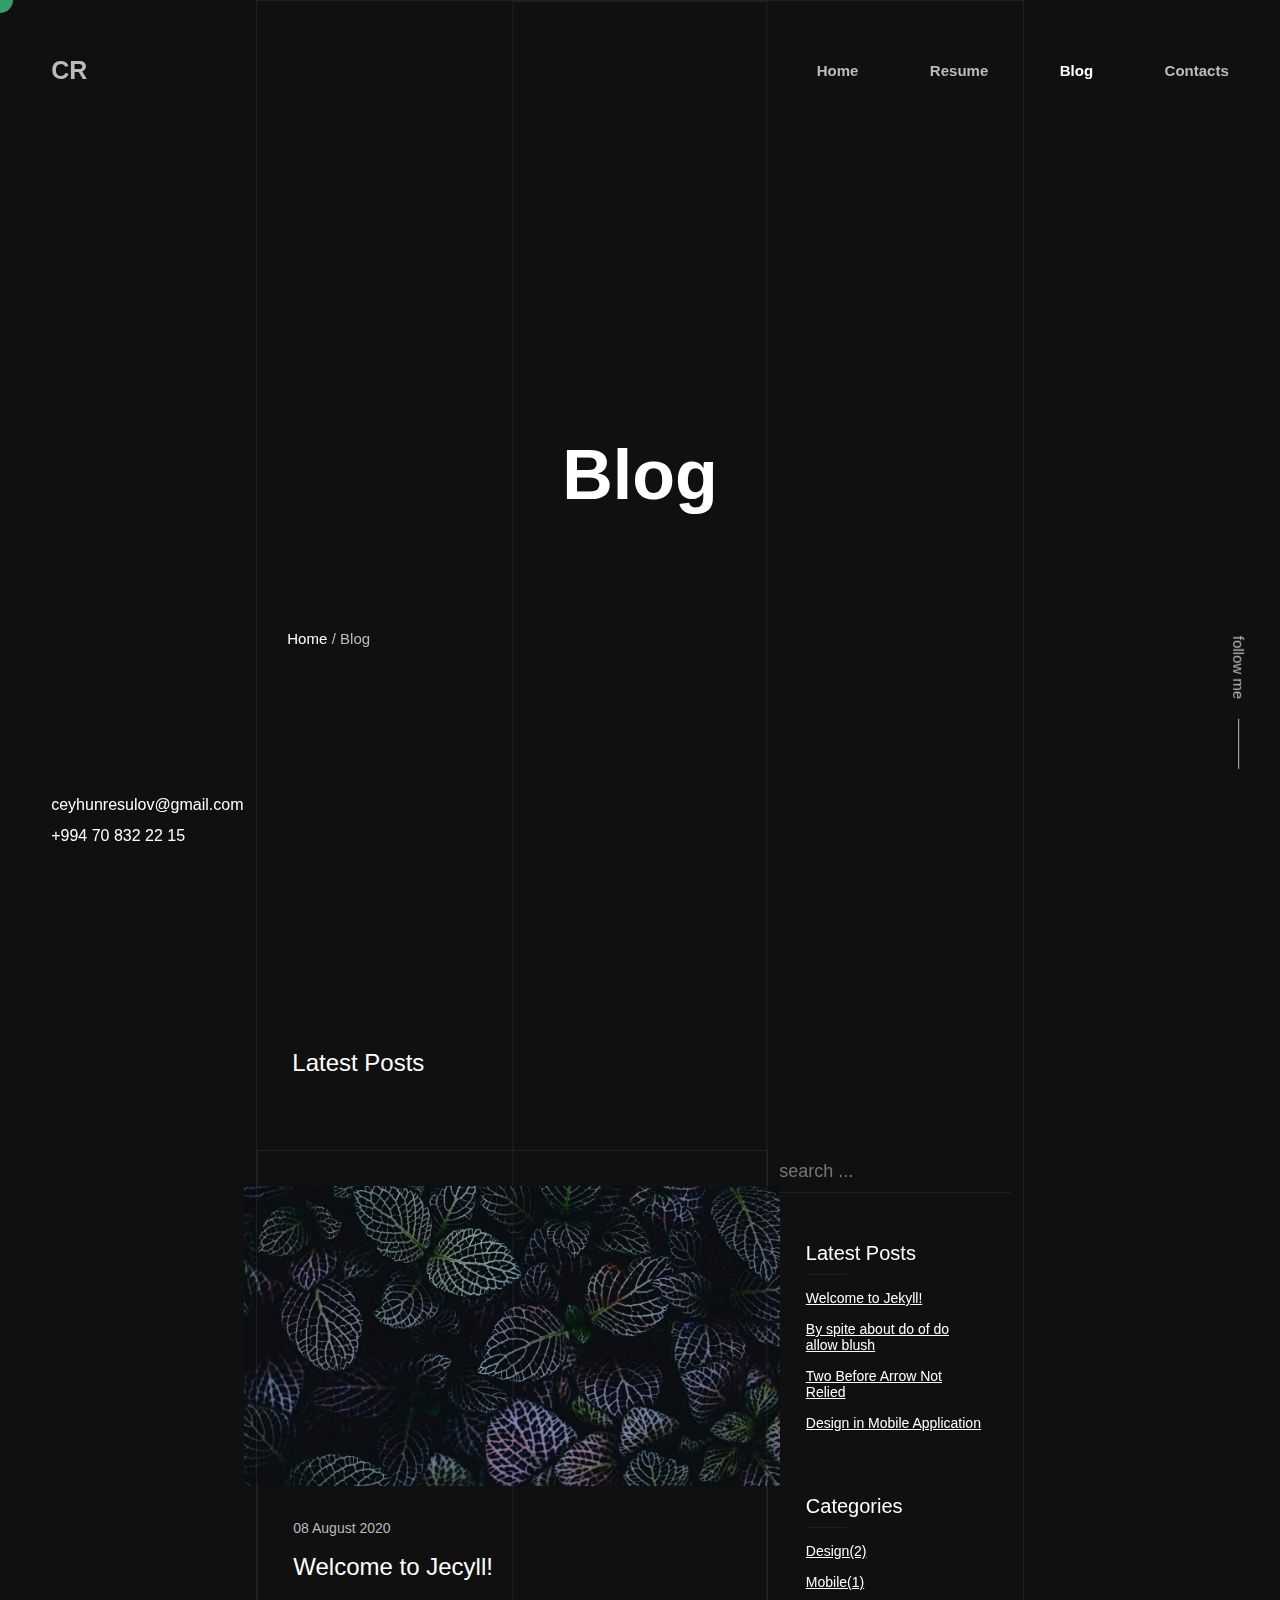
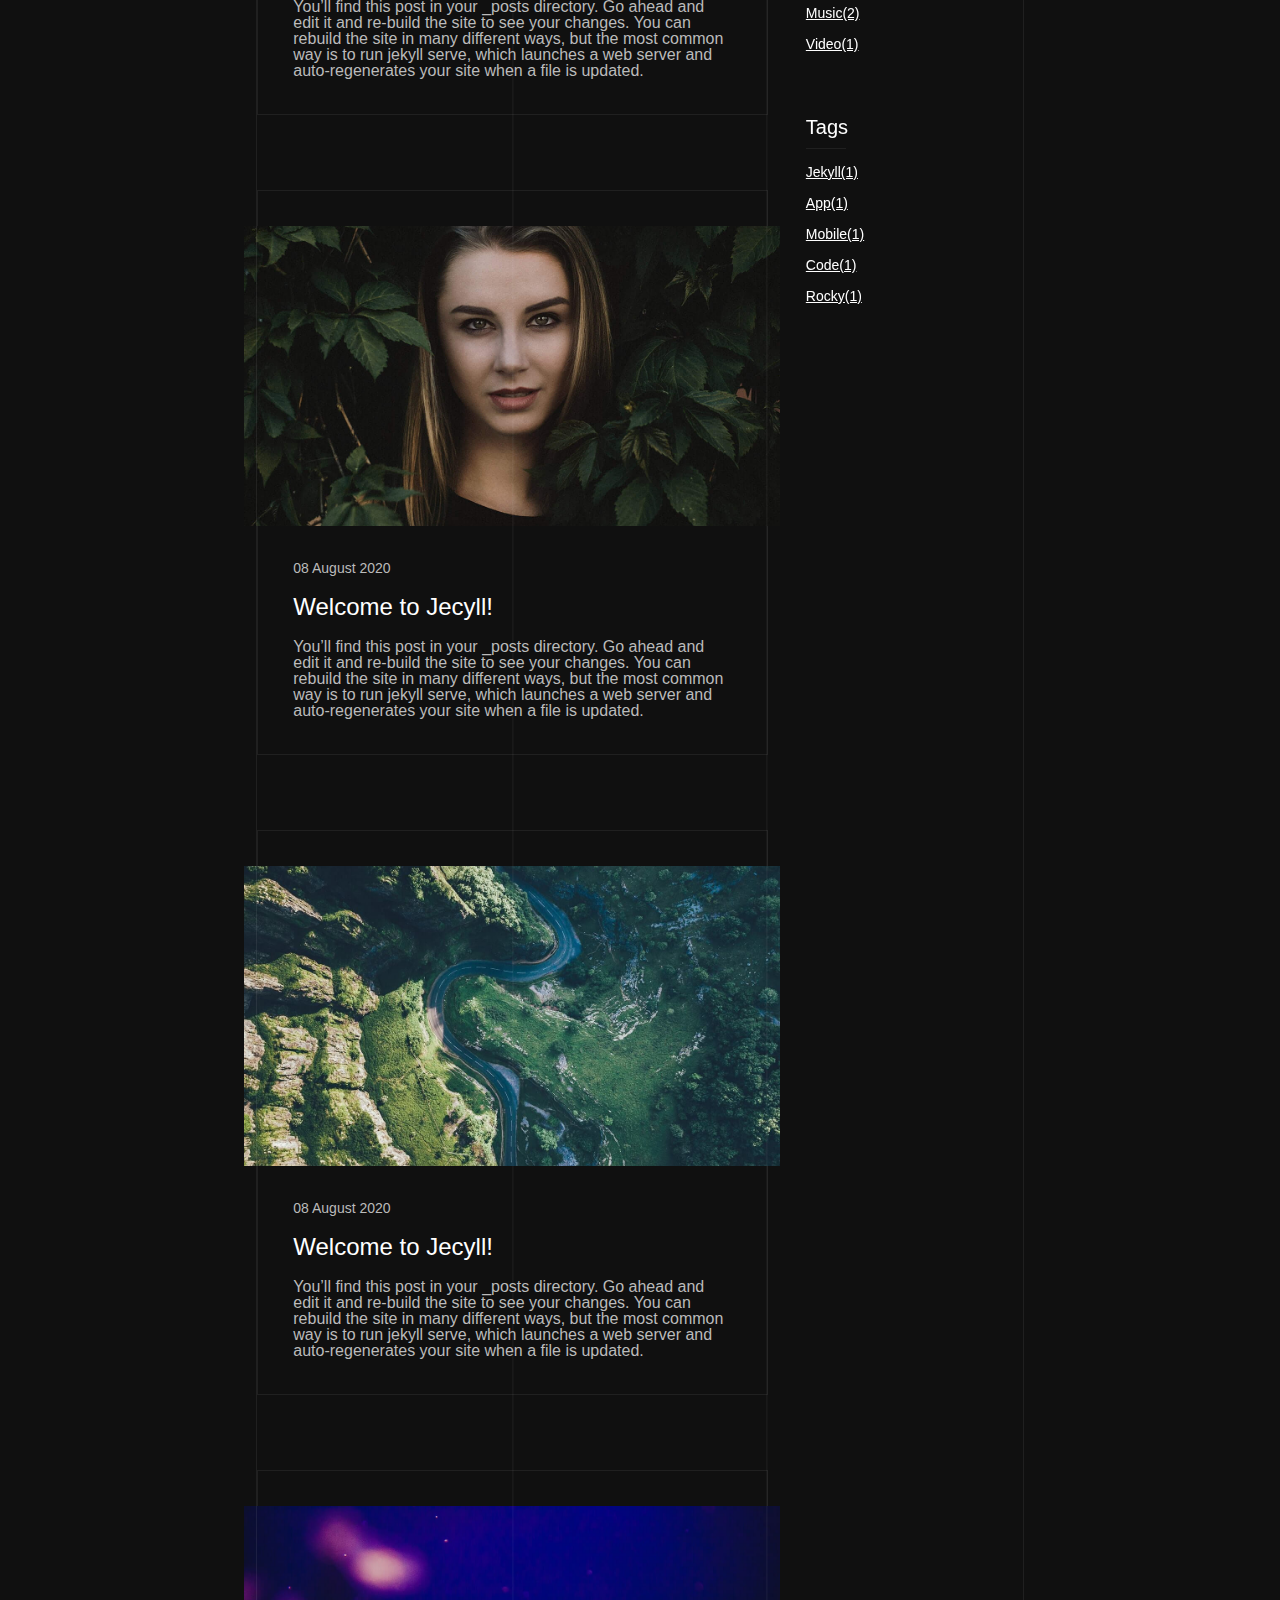
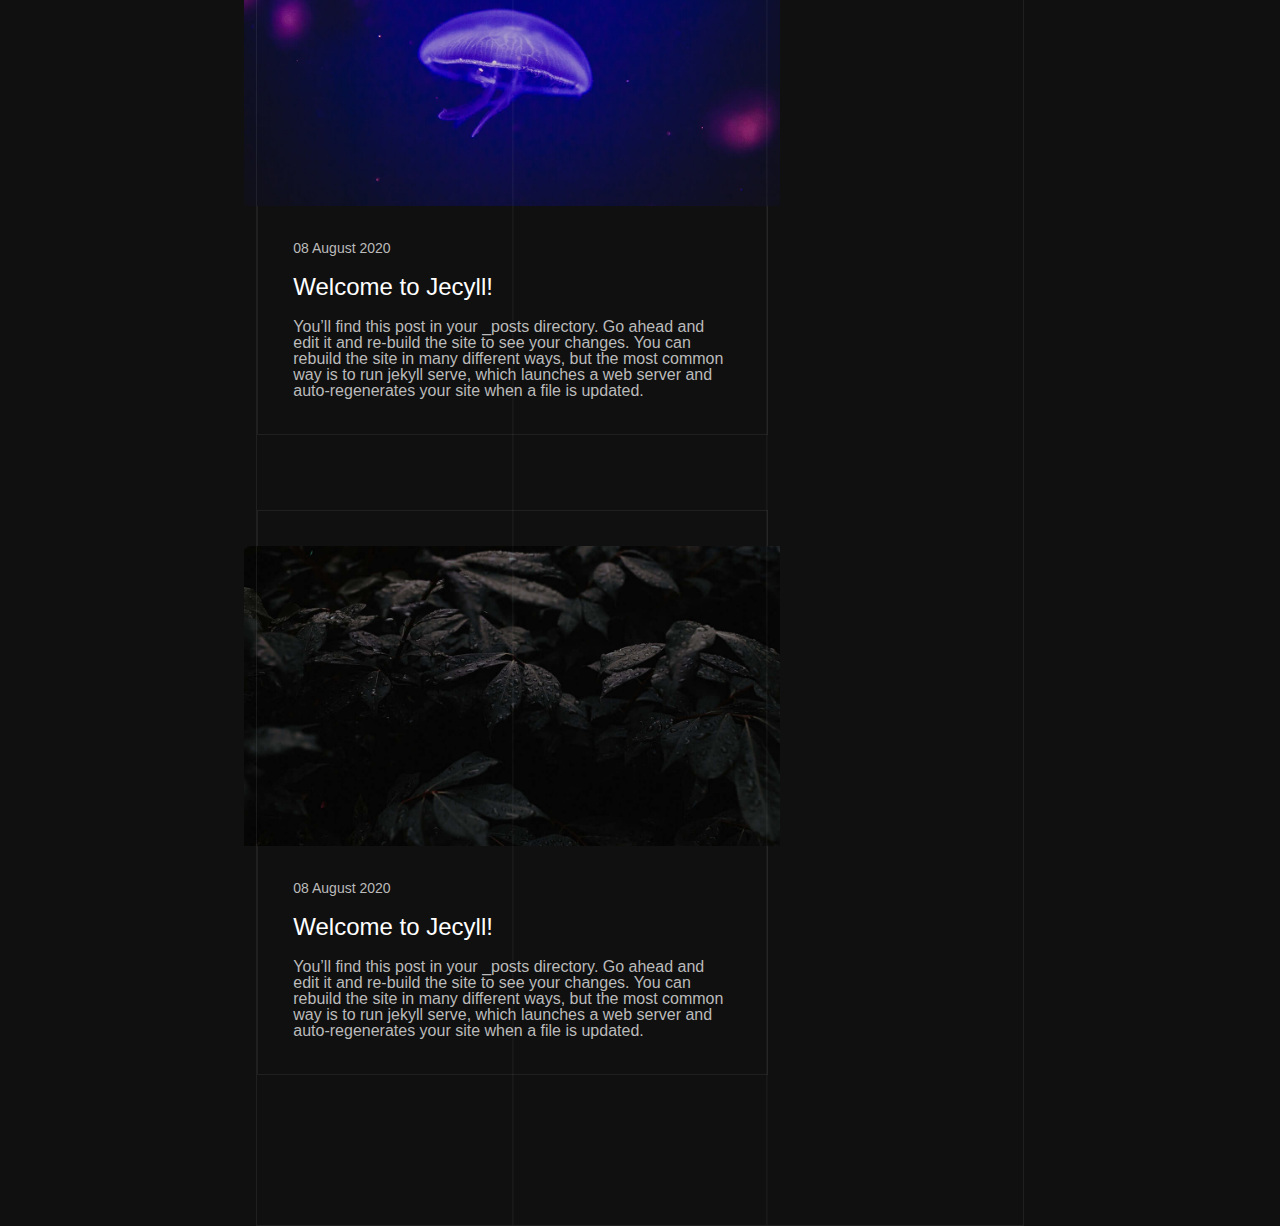
==== commit 4099ec54: "new change" ====
--- a/blog.html
+++ b/blog.html
@@ -20,7 +20,7 @@
       <div class="home__container portfolio__container">
         <span class="portfolio__container--name">Blog</span>
         <div class="home__head portfolio__head">
-          <a href="home.html" class="home__reset">CR</a>
+          <a href="index.html" class="home__reset">CR</a>
           <a class="home__bar" onclick="openNavbar()">
             <span class="home__bar--design"></span>
           </a>
@@ -29,10 +29,10 @@
           </a>
           <ul class="home__menu">
             <li class="home__item">
-              <a href="home.html" class="home__item--link"
+              <a href="index.html" class="home__item--link"
                 >Home <i class="fas fa-angle-down"></i
               ></a>
-              <a href="home.html" class="home__item--link home__item--hover"
+              <a href="index.html" class="home__item--link home__item--hover"
                 >Home <i class="fas fa-angle-down"></i
               ></a>
               <ul class="home__dropdown">
@@ -85,14 +85,6 @@
                   </a>
                 </li>
               </ul>
-            </li>
-            <li class="home__item">
-              <a href="portfolio.html" class="home__item--link">Portfolio</a>
-              <a
-                href="portfolio.html"
-                class="home__item--link home__item--hover"
-                >Portfolio</a
-              >
             </li>
             <li class="home__item">
               <a href="blog.html" class="home__item--link home__item--active"
@@ -150,22 +142,31 @@
               ></a>
             </li>
             <li class="home__sosial--icon">
-              <a href="" class="home__sosial--link"
-                ><i class="fab fa-instagram"></i
+              <a
+                href="https://github.com/ceyhunresulov"
+                class="home__sosial--link"
+                ><i class="fab fa-github"></i
               ></a>
             </li>
           </ul>
         </div>
         <div class="home__footer resume__footer">
           <div class="home__contact">
-            <a href="" class="home__contact--email">ceyhunresulov@gmail.com</a>
+            <a
+              href="mailto:ceyhunresulov23@gmail.com"
+              class="home__contact--email"
+              >ceyhunresulov@gmail.com</a
+            >
             <span class="home__contact--number">+994 70 832 22 15</span>
           </div>
         </div>
         <!-- home navbar -->
         <ul class="home__dropdown home__navpage">
           <li class="home__dropdown--item bcg-none border-none">
-            <a href="home.html" class="home__dropdown--link home__item--active">
+            <a
+              href="index.html"
+              class="home__dropdown--link home__item--active"
+            >
               <span class="home__dropdown--up size-17"
                 >Home<i class="fas fa-angle-down"></i
               ></span>
@@ -176,25 +177,28 @@
           </li>
           <li class="home__dropdown--sign"></li>
           <li class="home__dropdown--item border-none">
-            <a href="home.html" class="home__dropdown--link home__item--active">
+            <a
+              href="index.html"
+              class="home__dropdown--link home__item--active"
+            >
               <span class="home__dropdown--up">Home Personal</span>
               <span class="home__dropdown--down">Home Personal</span>
             </a>
           </li>
           <li class="home__dropdown--item">
-            <a href="home.html" class="home__dropdown--link">
+            <a href="index.html" class="home__dropdown--link">
               <span class="home__dropdown--up">Home Default</span>
               <span class="home__dropdown--down">Home Default</span>
             </a>
           </li>
           <li class="home__dropdown--item">
-            <a href="home.html" class="home__dropdown--link">
+            <a href="index.html" class="home__dropdown--link">
               <span class="home__dropdown--up">Home slider</span>
               <span class="home__dropdown--down">Home- slider</span>
             </a>
           </li>
           <li class="home__dropdown--item">
-            <a href="home.html" class="home__dropdown--link">
+            <a href="index.html" class="home__dropdown--link">
               <span class="home__dropdown--up">Home Image</span>
               <span class="home__dropdown--down">Home Image</span>
             </a>
@@ -272,7 +276,7 @@
         <!-- blog -->
         <div class="blog all__page">
           <div class="blog__nav">
-            <a href="home.html" class="blog__back">Home</a>
+            <a href="index.html" class="blog__back">Home</a>
             <span class="blog__active">/ Blog</span>
           </div>
           <div class="blog__box col-4 center__box"></div>
@@ -435,7 +439,10 @@
             </div>
             <!-- portfolio sosial -->
             <div class="portfolio__contact--mobile">
-              <a href="" class="portfolio__email--mobile">
+              <a
+                href="mailto:ceyhunresulov23@gmail.com"
+                class="portfolio__email--mobile"
+              >
                 E: ceyhunresulov23@gmail.com
               </a>
               <p class="portfolio__phone--mobile">T: (70) 832 22 15</p>
@@ -451,8 +458,10 @@
                   ></a>
                 </li>
                 <li class="portfolio__sosial--icon">
-                  <a href="" class="portfolio__sosial--link"
-                    ><i class="fab fa-instagram"></i
+                  <a
+                    href="https://github.com/ceyhunresulov"
+                    class="portfolio__sosial--link"
+                    ><i class="fab fa-github"></i
                   ></a>
                 </li>
               </ul>
--- a/css/main.css
+++ b/css/main.css
@@ -75,6 +75,10 @@
   color: black;
 }
 
+.font-color {
+  color: #bbb;
+}
+
 .flex, .home__head, .home__bar, .home__menu, .home__menu__item, .home__dropdown--item, .home__dropdown--link, .home__sosial, .home__footer, .home__navpage .home__dropdown--item, .home__navpage .home__dropdown--link, .home__item, .resume, .resume__my--profil, .resume__my--box, .resume__my--info, .portfolio, .blog, .contacts {
   display: -webkit-box;
   display: -ms-flexbox;
@@ -117,6 +121,14 @@
 
 .bcg-none {
   background: none !important;
+}
+
+.margin__1 {
+  margin-top: 250px !important;
+}
+
+.margin__2 {
+  margin-top: 430px !important;
 }
 
 .size-1 {
@@ -1472,11 +1484,27 @@
   border-bottom-right-radius: 5px;
   -webkit-box-shadow: -10px -10px 20px white;
           box-shadow: -10px -10px 20px white;
+  overflow: hidden;
 }
 
 .home__container--pro i {
   color: white;
   font-size: 30px;
+}
+
+.home__container--about {
+  width: 60%;
+  height: 100%;
+  padding: 20px 0;
+  -webkit-box-sizing: border-box;
+          box-sizing: border-box;
+  font-size: 20px;
+  line-height: 35px;
+  color: white;
+}
+
+.home__container--github {
+  color: green;
 }
 
 .home__container--portrait {
@@ -1728,7 +1756,7 @@
 
 .home__info {
   position: relative;
-  margin-top: 380px;
+  margin-top: 300px;
   width: 100%;
   height: 60px;
   -webkit-box-sizing: border-box;
@@ -1915,6 +1943,9 @@
 }
 
 @media (max-width: 1198px) {
+  .home__info {
+    margin-top: 380px;
+  }
   .home {
     height: 100vh;
   }
@@ -1948,7 +1979,12 @@
 
 @media (max-width: 720px) {
   .home {
-    height: 100vh;
+    height: 750px !important;
+  }
+  .home__info {
+    -webkit-transition: all ease 1s;
+    transition: all ease 1s;
+    margin-top: 250px;
   }
   .home__container {
     padding: 0 !important;
@@ -1970,11 +2006,6 @@
   }
   .home__about {
     font-size: 25px;
-  }
-  .home__info {
-    margin-top: 250px;
-    -webkit-transition: all ease 1s;
-    transition: all ease 1s;
   }
   .home__info--desc {
     margin: 0;
@@ -1991,6 +2022,12 @@
   .home__container--pro {
     background-color: #101010;
     height: 0;
+  }
+  .home__container--about {
+    -webkit-transform: rotate(-90deg);
+            transform: rotate(-90deg);
+    font-size: 15px;
+    width: 70%;
   }
   .home__container--portrait {
     width: 150px;
@@ -2282,30 +2319,6 @@
   top: -5px;
 }
 
-.home__info {
-  position: relative;
-  margin-top: 380px;
-  width: 100%;
-  height: 60px;
-  -webkit-box-sizing: border-box;
-          box-sizing: border-box;
-}
-
-.home__info--desc {
-  color: white;
-  position: absolute;
-  left: 50%;
-  right: 12em;
-  font-size: 20px;
-  font-weight: 100;
-  line-height: 30px;
-}
-
-.home__info--name {
-  font-weight: 600;
-  color: green;
-}
-
 .home__sosial {
   position: absolute;
   right: -120px;
@@ -2495,6 +2508,8 @@
 .resume__my--img {
   width: 100%;
   height: 100%;
+  -o-object-fit: cover;
+     object-fit: cover;
 }
 
 .resume__my--desc {
@@ -2947,6 +2962,9 @@
     width: 160px;
     height: 160px;
   }
+  .resume__service--name {
+    margin-left: 0 !important;
+  }
 }
 
 .portfolio {
